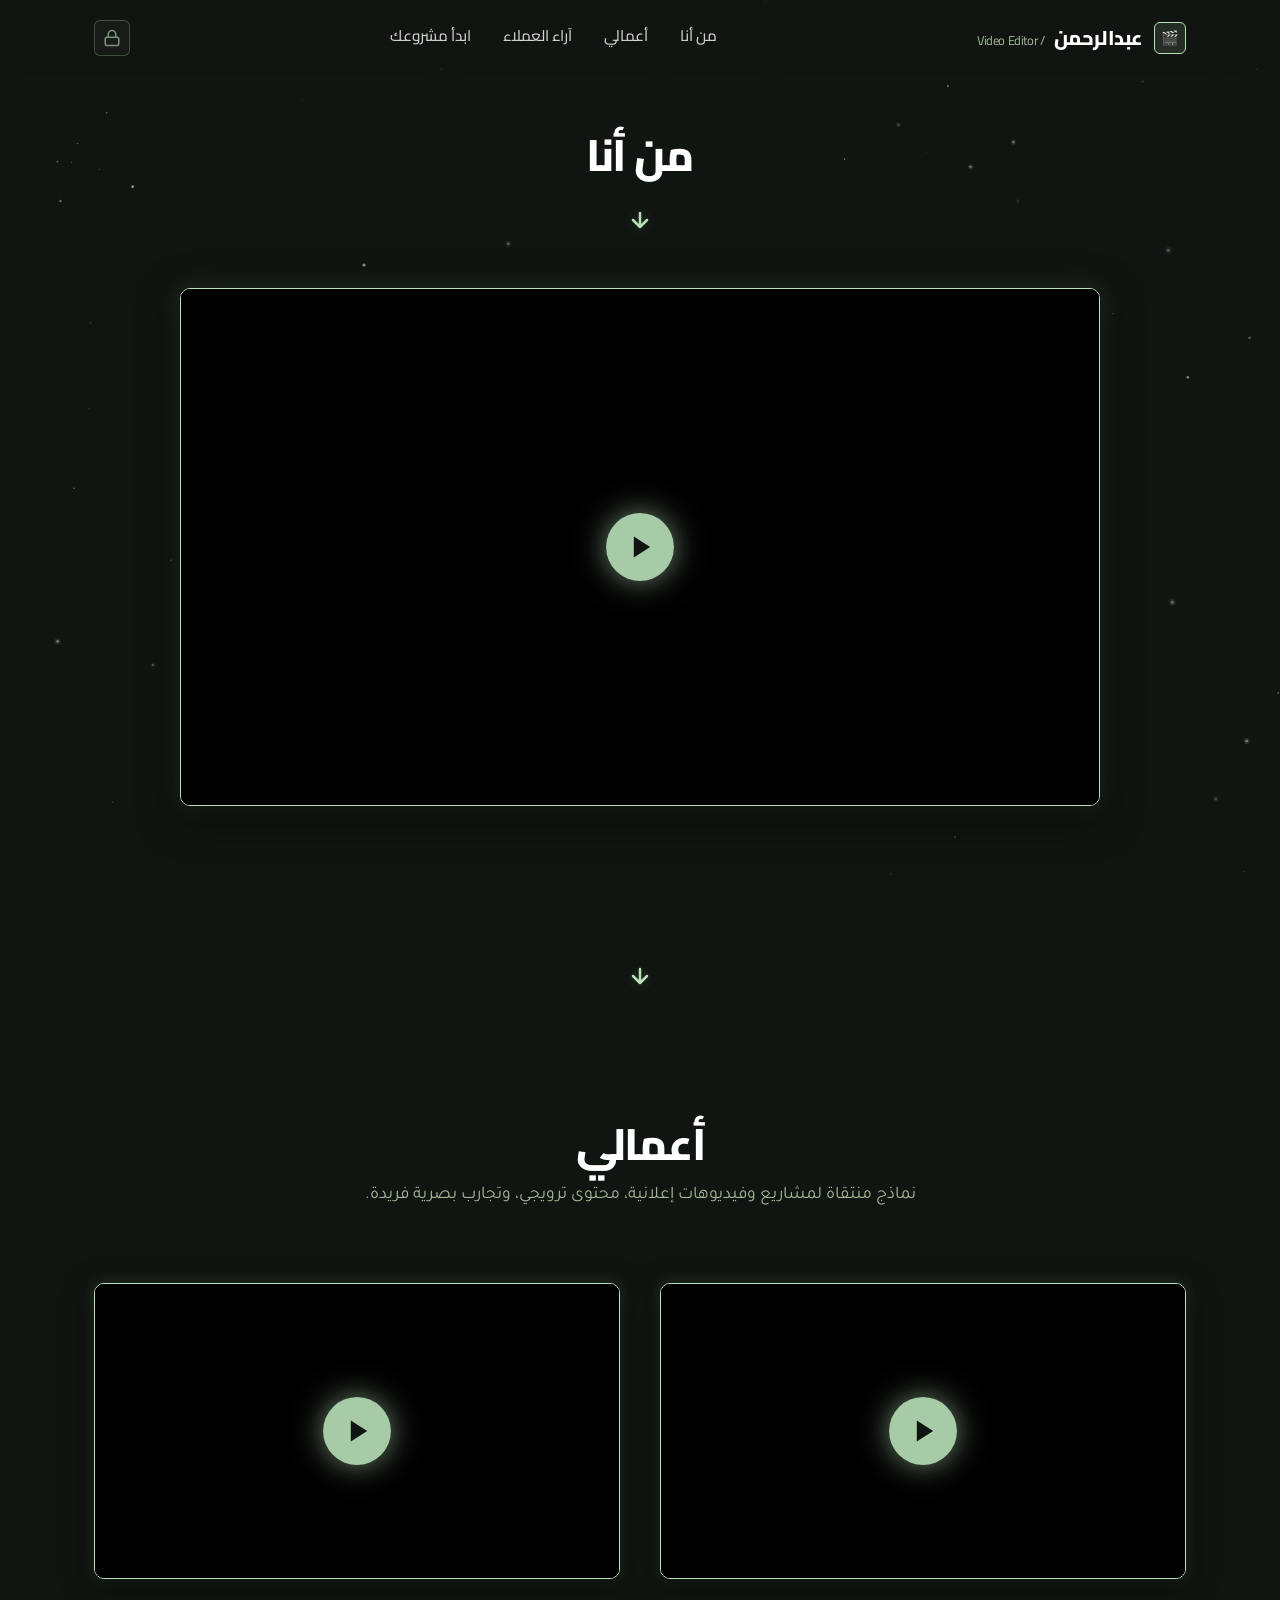
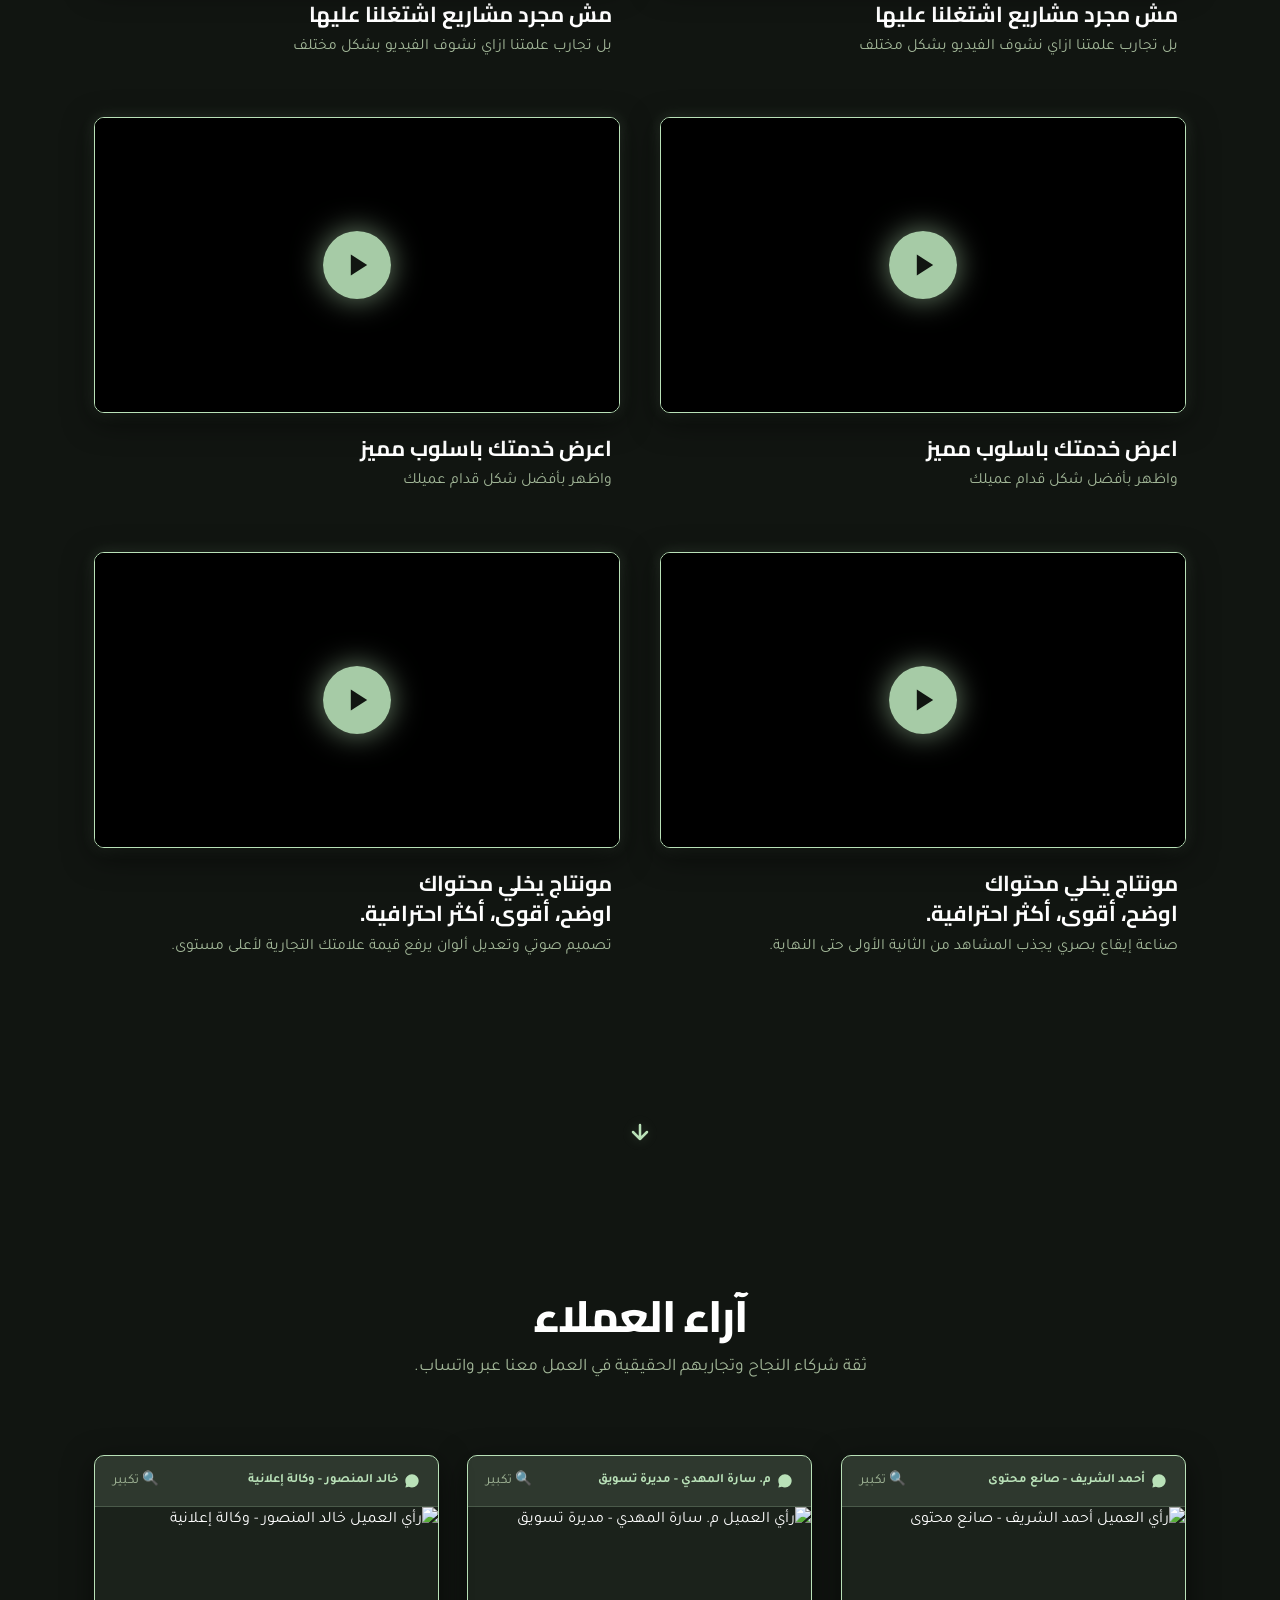
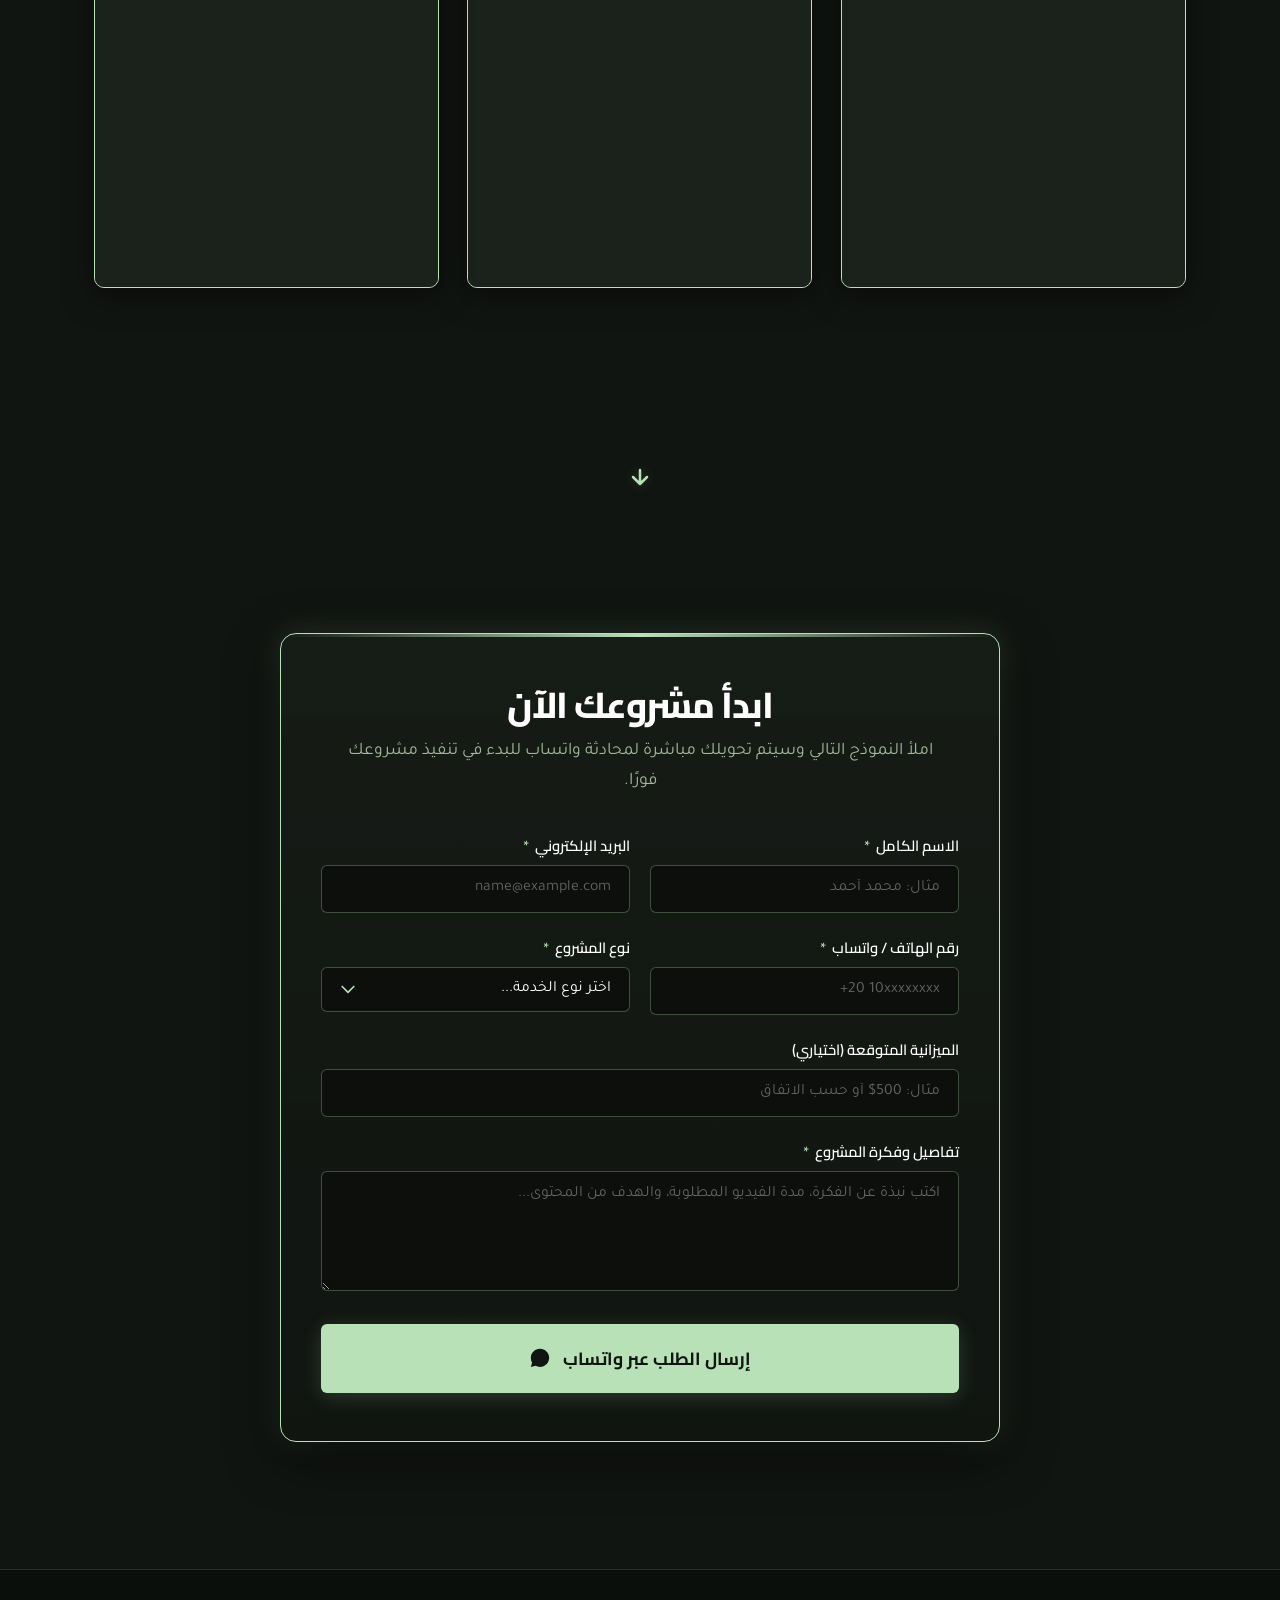
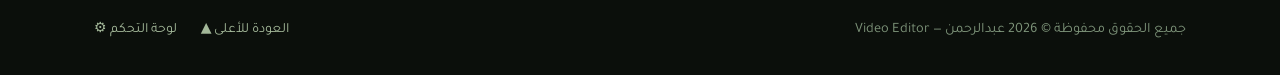
==== index.html @ 8d637818 "Add files via upload" ====
<!DOCTYPE html>
<html lang="ar" dir="rtl">
<head>
    <meta charset="UTF-8">
    <meta name="viewport" content="width=device-width, initial-scale=1.0">
    <title>عبدالرحمن | Video Editor &amp; Content Creator</title>
    
    <!-- Meta tags -->
    <meta name="description" content="بورتفوليو احترافي لمونتير الفيديو عبدالرحمن - صناعة فيديوهات إعلانية، ريلز، ومحتوى يوتيوب عالي الجودة بأحدث التقنيات.">
    <meta name="theme-color" content="#111511">
    <meta property="og:title" content="عبدالرحمن | مونتير فيديو ومخرج محتوى بصري">
    <meta property="og:description" content="مونتاج يخلي محتواك أوضح، أقوى، وأكثر احترافية. شاهد أعمالي وابدأ مشروعك الآن.">
    <meta property="og:type" content="website">

    <!-- Stylesheets -->
    <link rel="stylesheet" href="css/style.css">
    <link rel="stylesheet" href="css/responsive.css">

    <!-- Supabase JS Client (Loaded asynchronously) -->
    <script src="https://cdn.jsdelivr.net/npm/@supabase/supabase-js@2"></script>
</head>
<body>

    <!-- Ambient Moving Particles Background -->
    <canvas id="particles-canvas" aria-hidden="true"></canvas>

    <!-- Minimal Header Navigation -->
    <header class="site-header">
        <div class="container nav-wrapper">
            <a href="#hero" class="brand-logo" aria-label="الرئيسية">
                <span class="brand-badge">🎬</span>
                <span>عبدالرحمن <span class="brand-subtitle">/ Video Editor</span></span>
            </a>

            <nav class="nav-menu" aria-label="روابط التنقل">
                <ul class="nav-links">
                    <li><a href="#hero" class="nav-link">من أنا</a></li>
                    <li><a href="#portfolio" class="nav-link">أعمالي</a></li>
                    <li><a href="#reviews" class="nav-link">آراء العملاء</a></li>
                    <li><a href="#contact" class="nav-link">ابدأ مشروعك</a></li>
                </ul>
            </nav>

            <div class="nav-actions">
                <a href="admin.html" class="btn-admin-icon" title="لوحة التحكم" aria-label="لوحة التحكم">
                    <svg width="18" height="18" viewBox="0 0 24 24" fill="none" stroke="currentColor" stroke-width="2" stroke-linecap="round" stroke-linejoin="round">
                        <rect x="3" y="11" width="18" height="11" rx="2" ry="2"></rect>
                        <path d="M7 11V7a5 5 0 0 1 10 0v4"></path>
                    </svg>
                </a>
            </div>
        </div>
    </header>

    <main id="main-content">

        <!-- ==========================================================================
             1. HERO / INTRO SECTION ("من أنا")
             ========================================================================== -->
        <section id="hero" class="hero-section">
            <div class="container">
                <div class="section-title-wrap reveal-on-scroll">
                    <h1 class="section-title">من أنا</h1>
                    <div class="arrow-down-indicator" aria-hidden="true">
                        <svg viewBox="0 0 24 24" fill="none" stroke="currentColor">
                            <path d="M12 5v14M19 12l-7 7-7-7" stroke-linecap="round" stroke-linejoin="round"/>
                        </svg>
                    </div>
                </div>

                <!-- Intro Video Container (Dynamic from Admin / Supabase) -->
                <div class="intro-video-container reveal-on-scroll delay-1">
                    <div class="video-frame-wrapper" id="intro-video-frame">
                        <div class="skeleton" style="width:100%;height:100%;position:absolute;top:0;left:0;"></div>
                    </div>
                </div>
            </div>
        </section>

        <!-- Smooth Transition Arrow to Portfolio -->
        <div class="section-transition" aria-hidden="true">
            <a href="#portfolio" class="arrow-down-indicator" aria-label="الانتقال إلى معرض الأعمال">
                <svg viewBox="0 0 24 24" fill="none" stroke="currentColor">
                    <path d="M12 5v14M19 12l-7 7-7-7" stroke-linecap="round" stroke-linejoin="round"/>
                </svg>
            </a>
        </div>

        <!-- ==========================================================================
             2. PORTFOLIO SECTION ("أعمالي")
             ========================================================================== -->
        <section id="portfolio" class="portfolio-section">
            <div class="container">
                <div class="section-title-wrap reveal-on-scroll" style="text-align:center;width:100%;">
                    <h2 class="section-title">أعمالي</h2>
                    <p class="section-subtitle">نماذج منتقاة لمشاريع وفيديوهات إعلانية، محتوى ترويجي، وتجارب بصرية فريدة.</p>
                </div>

                <!-- Dynamic Portfolio Grid (2 Columns on Desktop) -->
                <div class="portfolio-grid" id="portfolio-grid">
                    <!-- Dynamic projects injected by JS -->
                    <div class="skeleton" style="height:350px;"></div>
                    <div class="skeleton" style="height:350px;"></div>
                </div>
            </div>
        </section>

        <!-- Smooth Transition Arrow to Reviews -->
        <div class="section-transition" aria-hidden="true">
            <a href="#reviews" class="arrow-down-indicator" aria-label="الانتقال إلى آراء العملاء">
                <svg viewBox="0 0 24 24" fill="none" stroke="currentColor">
                    <path d="M12 5v14M19 12l-7 7-7-7" stroke-linecap="round" stroke-linejoin="round"/>
                </svg>
            </a>
        </div>

        <!-- ==========================================================================
             3. CUSTOMER REVIEWS SECTION ("آراء العملاء")
             ========================================================================== -->
        <section id="reviews" class="reviews-section">
            <div class="container">
                <div class="section-title-wrap reveal-on-scroll" style="text-align:center;width:100%;">
                    <h2 class="section-title">آراء العملاء</h2>
                    <p class="section-subtitle">ثقة شركاء النجاح وتجاربهم الحقيقية في العمل معنا عبر واتساب.</p>
                </div>

                <!-- Reviews Grid (Uniform aspect ratio boxes #364236 with #B9E1B8 border) -->
                <div class="reviews-grid" id="reviews-grid">
                    <!-- Dynamic reviews injected by JS -->
                    <div class="skeleton" style="height:380px;"></div>
                    <div class="skeleton" style="height:380px;"></div>
                    <div class="skeleton" style="height:380px;"></div>
                </div>
            </div>
        </section>

        <!-- Smooth Transition Arrow to CTA -->
        <div class="section-transition" aria-hidden="true">
            <a href="#contact" class="arrow-down-indicator" aria-label="الانتقال إلى نموذج ابدأ مشروعك">
                <svg viewBox="0 0 24 24" fill="none" stroke="currentColor">
                    <path d="M12 5v14M19 12l-7 7-7-7" stroke-linecap="round" stroke-linejoin="round"/>
                </svg>
            </a>
        </div>

        <!-- ==========================================================================
             4. CTA & CONTACT FORM ("ابدأ مشروعك الآن")
             ========================================================================== -->
        <section id="contact" class="cta-section">
            <div class="container">
                <div class="cta-box reveal-on-scroll">
                    <div class="cta-header">
                        <h2 class="section-title">ابدأ مشروعك الآن</h2>
                        <p class="section-subtitle">املأ النموذج التالي وسيتم تحويلك مباشرة لمحادثة واتساب للبدء في تنفيذ مشروعك فورًا.</p>
                    </div>

                    <form id="cta-contact-form" class="contact-form" novalidate>
                        <div class="form-row">
                            <div class="form-group">
                                <label for="client-name" class="form-label">الاسم الكامل <span class="required">*</span></label>
                                <input type="text" id="client-name" class="form-input" placeholder="مثال: محمد أحمد" required>
                                <span class="form-error-msg">يرجى إدخال اسمك الكريم</span>
                            </div>

                            <div class="form-group">
                                <label for="client-email" class="form-label">البريد الإلكتروني <span class="required">*</span></label>
                                <input type="email" id="client-email" class="form-input" placeholder="name@example.com" required>
                                <span class="form-error-msg">يرجى إدخال بريد إلكتروني صحيح</span>
                            </div>
                        </div>

                        <div class="form-row">
                            <div class="form-group">
                                <label for="client-phone" class="form-label">رقم الهاتف / واتساب <span class="required">*</span></label>
                                <input type="tel" id="client-phone" class="form-input" placeholder="+20 10xxxxxxxx" required>
                                <span class="form-error-msg">يرجى إدخال رقم هاتف للتواصل</span>
                            </div>

                            <div class="form-group">
                                <label for="project-service" class="form-label">نوع المشروع <span class="required">*</span></label>
                                <select id="project-service" class="form-select" required>
                                    <option value="" disabled selected>اختر نوع الخدمة...</option>
                                    <option value="إعلانات تجارية وترويجية">إعلانات تجارية وترويجية</option>
                                    <option value="ريلز وتيك توك وشورتس (Reels / TikTok)">ريلز وتيك توك وشورتس (Reels / TikTok)</option>
                                    <option value="يوتيوب وفيديوهات طويلة">يوتيوب وفيديوهات طويلة</option>
                                    <option value="بودكاست ومقابلات">بودكاست ومقابلات</option>
                                    <option value="تعديل ألوان وتصميم صوتي (Color / Sound)">تعديل ألوان وتصميم صوتي</option>
                                    <option value="مشروع مخصص آخر">مشروع مخصص آخر</option>
                                </select>
                                <span class="form-error-msg">يرجى اختيار نوع الخدمة</span>
                            </div>
                        </div>

                        <div class="form-group">
                            <label for="project-budget" class="form-label">الميزانية المتوقعة (اختياري)</label>
                            <input type="text" id="project-budget" class="form-input" placeholder="مثال: 500$ أو حسب الاتفاق">
                        </div>

                        <div class="form-group">
                            <label for="project-details" class="form-label">تفاصيل وفكرة المشروع <span class="required">*</span></label>
                            <textarea id="project-details" class="form-textarea" placeholder="اكتب نبذة عن الفكرة، مدة الفيديو المطلوبة، والهدف من المحتوى..." required></textarea>
                            <span class="form-error-msg">يرجى كتابة تفاصيل المشروع</span>
                        </div>

                        <button type="submit" class="btn-primary" id="btn-submit-whatsapp">
                            <span>إرسال الطلب عبر واتساب</span>
                            <svg viewBox="0 0 24 24">
                                <path d="M12.001 2.002c-5.522 0-9.999 4.477-9.999 9.999 0 1.8.48 3.49 1.32 4.96L2.09 21.91l5.12-1.34c1.41.77 3.03 1.22 4.79 1.22 5.522 0 10-4.477 10-10s-4.478-9.988-10-9.988z"></path>
                            </svg>
                        </button>
                    </form>
                </div>
            </div>
        </section>

    </main>

    <!-- Footer -->
    <footer class="site-footer">
        <div class="container footer-inner">
            <p class="footer-copy">جميع الحقوق محفوظة &copy; <span id="current-year">2025</span> عبدالرحمن — Video Editor</p>
            <div class="footer-links">
                <a href="#hero" class="footer-link">العودة للأعلى ▲</a>
                <a href="admin.html" class="footer-link">لوحة التحكم ⚙️</a>
            </div>
        </div>
    </footer>

    <!-- Toast Notifications Container -->
    <div class="toast-container" aria-live="polite"></div>

    <!-- Core Scripts (toast.js قبل بقية الملفات لإتاحة التنبيهات لكل الأجزاء) -->
    <script src="js/config.js"></script>
    <script src="js/toast.js"></script>
    <script src="js/youtube.js"></script>
    <script src="js/supabase.js"></script>
    <script src="js/dataService.js"></script>
    <script src="js/particles.js"></script>
    <script src="js/animations.js"></script>
    <script src="js/whatsapp.js"></script>
    <script src="js/main.js"></script>

    <script>
        document.getElementById('current-year').textContent = new Date().getFullYear();
    </script>
</body>
</html>
---- css/style.css ----
/* ==========================================================================
   PORTFOLIO STYLING - ABDULRAHMAN VIDEO EDITOR
   Visual Identity: Dark Charcoal, Clean Green Accents (#B9E1B8), #364236 Reviews
   Typography: Cairo & Tajawal (Arabic RTL)
   ========================================================================== */

@import url('https://fonts.googleapis.com/css2?family=Cairo:wght@300;400;500;600;700;800;900&family=Tajawal:wght@300;400;500;700;900&display=swap');

:root {
    --color-text: #FFFFFF;
    --color-text-muted: #A3B899;
    --color-text-dim: #7E947A;
    --color-accent: #B9E1B8;
    --color-accent-hover: #D4F2D3;
    --color-accent-glow: rgba(185, 225, 184, 0.18);
    --color-accent-glow-strong: rgba(185, 225, 184, 0.35);
    --color-review-bg: #364236;
    --color-review-bg-hover: #3E4D3E;
    --color-background: #111511;
    --color-background-elevated: #171D17;
    --color-background-card: #141A14;
    --color-border: #B9E1B8;
    --color-border-subtle: rgba(185, 225, 184, 0.25);
    --color-border-glass: rgba(185, 225, 184, 0.15);
    --color-danger: #EF4444;
    --color-danger-bg: rgba(239, 68, 68, 0.12);
    
    --font-heading: 'Cairo', system-ui, -apple-system, sans-serif;
    --font-body: 'Tajawal', system-ui, -apple-system, sans-serif;
    
    --transition-smooth: all 0.35s cubic-bezier(0.16, 1, 0.3, 1);
    --transition-fast: all 0.2s ease;
    
    --radius-sm: 6px;
    --radius-md: 10px;
    --radius-lg: 16px;
    --radius-full: 9999px;
    
    --container-width: 1140px;
}

/* Base & Reset */
*, *::before, *::after {
    box-sizing: border-box;
    margin: 0;
    padding: 0;
}

html {
    scroll-behavior: smooth;
    font-size: 16px;
    background-color: var(--color-background);
    color: var(--color-text);
    direction: rtl;
    text-align: right;
    -webkit-font-smoothing: antialiased;
    -moz-osx-font-smoothing: grayscale;
}

body {
    font-family: var(--font-body);
    background-color: var(--color-background);
    color: var(--color-text);
    line-height: 1.7;
    overflow-x: hidden;
    position: relative;
    min-height: 100vh;
}

/* Background Canvas */
#particles-canvas {
    position: fixed;
    top: 0;
    left: 0;
    width: 100vw;
    height: 100vh;
    z-index: 0;
    pointer-events: none;
    opacity: 0.85;
}

/* Selection */
::selection {
    background-color: var(--color-accent);
    color: #0A0D0A;
}

/* Typography */
h1, h2, h3, h4, h5, h6 {
    font-family: var(--font-heading);
    font-weight: 700;
    color: var(--color-text);
    line-height: 1.3;
}

a {
    color: var(--color-accent);
    text-decoration: none;
    transition: var(--transition-fast);
}

a:hover {
    color: var(--color-accent-hover);
}

p {
    color: var(--color-text);
}

/* Container */
.container {
    width: 100%;
    max-width: var(--container-width);
    margin-inline: auto;
    padding-inline: 1.5rem;
    position: relative;
    z-index: 1;
}

/* Header & Minimal Navigation */
.site-header {
    position: fixed;
    top: 0;
    left: 0;
    right: 0;
    z-index: 50;
    padding: 1.25rem 0;
    background: linear-gradient(180deg, rgba(17, 21, 17, 0.92) 0%, rgba(17, 21, 17, 0.4) 80%, transparent 100%);
    backdrop-filter: blur(10px);
    -webkit-backdrop-filter: blur(10px);
    transition: var(--transition-smooth);
    border-bottom: 1px solid transparent;
}

.site-header.scrolled {
    padding: 0.85rem 0;
    background: rgba(17, 21, 17, 0.95);
    border-bottom: 1px solid var(--color-border-glass);
}

.nav-wrapper {
    display: flex;
    align-items: center;
    justify-content: space-between;
}

.brand-logo {
    display: flex;
    align-items: center;
    gap: 0.75rem;
    font-family: var(--font-heading);
    font-weight: 800;
    font-size: 1.25rem;
    color: var(--color-text);
    letter-spacing: -0.02em;
}

.brand-badge {
    display: inline-flex;
    align-items: center;
    justify-content: center;
    width: 32px;
    height: 32px;
    border-radius: var(--radius-sm);
    background: rgba(185, 225, 184, 0.12);
    border: 1px solid var(--color-accent);
    color: var(--color-accent);
    font-size: 0.9rem;
}

.brand-subtitle {
    font-size: 0.8rem;
    font-weight: 400;
    color: var(--color-text-muted);
    margin-right: 0.35rem;
}

.nav-links {
    display: flex;
    align-items: center;
    gap: 2rem;
    list-style: none;
}

.nav-link {
    font-family: var(--font-heading);
    font-size: 0.95rem;
    font-weight: 500;
    color: rgba(255, 255, 255, 0.8);
    position: relative;
    padding: 0.35rem 0;
    transition: var(--transition-fast);
}

.nav-link:hover,
.nav-link.active {
    color: var(--color-accent);
}

.nav-link::after {
    content: '';
    position: absolute;
    bottom: 0;
    right: 0;
    width: 0;
    height: 2px;
    background-color: var(--color-accent);
    transition: var(--transition-smooth);
    border-radius: 2px;
}

.nav-link:hover::after,
.nav-link.active::after {
    width: 100%;
}

.nav-actions {
    display: flex;
    align-items: center;
    gap: 1rem;
}

.btn-admin-icon {
    display: inline-flex;
    align-items: center;
    justify-content: center;
    width: 36px;
    height: 36px;
    border-radius: var(--radius-sm);
    border: 1px solid var(--color-border-subtle);
    color: var(--color-text-dim);
    background: rgba(255, 255, 255, 0.03);
    transition: var(--transition-fast);
}

.btn-admin-icon:hover {
    color: var(--color-accent);
    border-color: var(--color-accent);
    background: rgba(185, 225, 184, 0.08);
}

/* Mobile Menu Toggle */
.mobile-toggle {
    display: none;
    background: transparent;
    border: none;
    color: var(--color-accent);
    font-size: 1.5rem;
    cursor: pointer;
    padding: 0.25rem;
}

/* ==========================================================================
   HERO / INTRO SECTION ("من أنا")
   ========================================================================== */
.hero-section {
    min-height: 100vh;
    padding-top: 7rem;
    padding-bottom: 5rem;
    display: flex;
    flex-direction: column;
    align-items: center;
    justify-content: center;
    text-align: center;
    position: relative;
}

.section-title-wrap {
    display: inline-flex;
    flex-direction: column;
    align-items: center;
    margin-bottom: 1.5rem;
}

.section-title {
    font-size: 2.75rem;
    font-weight: 800;
    letter-spacing: -0.03em;
    color: var(--color-text);
    margin-bottom: 0.5rem;
    position: relative;
}

.section-subtitle {
    font-size: 1.1rem;
    color: var(--color-text-muted);
    max-width: 600px;
    margin-inline: auto;
    font-weight: 400;
}

/* Green Indicator Arrow */
.arrow-down-indicator {
    display: inline-flex;
    align-items: center;
    justify-content: center;
    color: var(--color-accent);
    margin: 1rem 0;
    animation: arrowBounce 2.2s infinite ease-in-out;
}

.arrow-down-indicator svg {
    width: 24px;
    height: 24px;
    stroke-width: 2.5;
    filter: drop-shadow(0 0 6px var(--color-accent-glow));
}

@keyframes arrowBounce {
    0%, 20%, 50%, 80%, 100% {
        transform: translateY(0);
    }
    40% {
        transform: translateY(8px);
    }
    60% {
        transform: translateY(4px);
    }
}

/* Video Containers */
.intro-video-container {
    width: 100%;
    max-width: 920px;
    margin-inline: auto;
    margin-top: 1rem;
    position: relative;
}

.intro-video-container.is-portrait {
    max-width: 420px;
}

.video-frame-wrapper {
    position: relative;
    width: 100%;
    aspect-ratio: 16 / 9;
    height: auto;
    background: #000;
    border: 1px solid var(--color-border);
    border-radius: var(--radius-md);
    overflow: hidden;
    box-shadow: 0 10px 40px rgba(0, 0, 0, 0.7), 0 0 25px var(--color-accent-glow);
    transition: var(--transition-smooth);
}

.video-frame-wrapper.is-portrait {
    aspect-ratio: 9 / 16;
    width: min(100%, 420px);
    max-height: min(78vh, 720px);
    margin-inline: auto;
}

.video-frame-wrapper:hover {
    box-shadow: 0 15px 50px rgba(0, 0, 0, 0.8), 0 0 35px var(--color-accent-glow-strong);
}

.video-frame-wrapper iframe,
.video-frame-wrapper video,
.video-frame-wrapper .video-facade {
    position: absolute;
    top: 0;
    left: 0;
    width: 100%;
    height: 100%;
    border: 0;
}

/* Video Facade / Lazy Player */
.video-facade {
    display: flex;
    align-items: center;
    justify-content: center;
    background-size: cover;
    background-position: center;
    background-color: #000;
    cursor: pointer;
    position: relative;
}

.video-facade::before {
    content: '';
    position: absolute;
    inset: 0;
    background: radial-gradient(circle at center, rgba(0, 0, 0, 0.3) 0%, rgba(0, 0, 0, 0.7) 100%);
    transition: var(--transition-fast);
}

.video-facade:hover::before {
    background: radial-gradient(circle at center, rgba(0, 0, 0, 0.1) 0%, rgba(0, 0, 0, 0.55) 100%);
}

.play-button {
    position: relative;
    z-index: 2;
    width: 68px;
    height: 68px;
    border-radius: 50%;
    background: rgba(185, 225, 184, 0.9);
    color: #111511;
    display: flex;
    align-items: center;
    justify-content: center;
    transition: var(--transition-smooth);
    box-shadow: 0 0 30px rgba(185, 225, 184, 0.6);
}

.play-button svg {
    width: 28px;
    height: 28px;
    margin-right: -3px; /* visual center for play icon */
    fill: #111511;
}

.video-facade:hover .play-button {
    transform: scale(1.12);
    background: #FFFFFF;
    box-shadow: 0 0 40px rgba(185, 225, 184, 0.9);
}

/* Section Transition Arrow Divider */
.section-transition {
    display: flex;
    flex-direction: column;
    align-items: center;
    justify-content: center;
    padding: 3rem 0;
}

/* ==========================================================================
   PORTFOLIO SECTION ("أعمالي")
   ========================================================================== */
.portfolio-section {
    padding: 4rem 0 6rem;
    position: relative;
}

.portfolio-grid {
    display: grid;
    grid-template-columns: repeat(2, 1fr);
    gap: 3.5rem 2.5rem;
    margin-top: 3rem;
    align-items: start;
}

.project-card {
    display: flex;
    flex-direction: column;
    position: relative;
}

.project-card.is-portrait {
    align-items: center;
}

.project-card.is-portrait .project-meta {
    width: 100%;
    max-width: 380px;
}

.project-video-box {
    position: relative;
    width: 100%;
    aspect-ratio: 16 / 9;
    height: auto;
    background: #000;
    border: 1px solid var(--color-border);
    border-radius: var(--radius-md);
    overflow: hidden;
    box-shadow: 0 8px 30px rgba(0, 0, 0, 0.6), 0 0 15px var(--color-accent-glow);
    transition: var(--transition-smooth);
}

.project-video-box.is-portrait {
    aspect-ratio: 9 / 16;
    width: min(100%, 380px);
    max-height: min(78vh, 680px);
    margin-inline: auto;
}

.project-card:hover .project-video-box {
    border-color: var(--color-accent-hover);
    box-shadow: 0 12px 40px rgba(0, 0, 0, 0.8), 0 0 25px var(--color-accent-glow-strong);
    transform: translateY(-4px);
}

.project-video-box iframe,
.project-video-box .video-facade {
    position: absolute;
    top: 0;
    left: 0;
    width: 100%;
    height: 100%;
    border: 0;
}

.project-meta {
    margin-top: 1.25rem;
    padding-inline: 0.5rem;
    text-align: right;
}

.project-title {
    font-family: var(--font-heading);
    font-size: 1.35rem;
    font-weight: 700;
    color: var(--color-text);
    margin-bottom: 0.4rem;
    line-height: 1.4;
    white-space: pre-line;
}

.project-description {
    font-size: 0.98rem;
    color: var(--color-text-muted);
    line-height: 1.65;
    white-space: pre-line;
}

.project-indicator {
    display: inline-flex;
    align-items: center;
    gap: 0.4rem;
    color: var(--color-accent);
    font-size: 0.85rem;
    margin-top: 0.65rem;
    font-weight: 500;
    opacity: 0.85;
}

/* ==========================================================================
   CUSTOMER REVIEWS SECTION ("آراء العملاء")
   ========================================================================== */
.reviews-section {
    padding: 5rem 0 7rem;
    position: relative;
}

.reviews-grid {
    display: grid;
    grid-template-columns: repeat(3, 1fr);
    gap: 1.75rem;
    margin-top: 3rem;
}

.review-card {
    background-color: var(--color-review-bg);
    border: 1px solid var(--color-border);
    border-radius: var(--radius-md);
    overflow: hidden;
    display: flex;
    flex-direction: column;
    box-shadow: 0 8px 30px rgba(0, 0, 0, 0.5);
    transition: var(--transition-smooth);
    position: relative;
    cursor: pointer;
}

.review-card:hover {
    background-color: var(--color-review-bg-hover);
    transform: translateY(-5px);
    box-shadow: 0 14px 40px rgba(0, 0, 0, 0.7), 0 0 20px var(--color-accent-glow);
}

.review-card-header {
    display: flex;
    align-items: center;
    justify-content: space-between;
    padding: 0.85rem 1.15rem;
    border-bottom: 1px solid rgba(185, 225, 184, 0.2);
    background: rgba(0, 0, 0, 0.15);
}

.review-badge {
    display: inline-flex;
    align-items: center;
    gap: 0.4rem;
    font-size: 0.8rem;
    color: var(--color-accent);
    font-weight: 600;
}

.review-badge svg {
    width: 16px;
    height: 16px;
    fill: currentColor;
}

.review-zoom-icon {
    color: var(--color-text-muted);
    display: inline-flex;
    align-items: center;
    font-size: 0.85rem;
    transition: var(--transition-fast);
}

.review-card:hover .review-zoom-icon {
    color: var(--color-accent);
}

.review-image-wrap {
    width: 100%;
    height: 380px;
    position: relative;
    background: #1B221B;
    overflow: hidden;
    display: flex;
    align-items: center;
    justify-content: center;
}

.review-image {
    width: 100%;
    height: 100%;
    object-fit: cover;
    object-position: top center;
    transition: transform 0.4s ease;
}

.review-card:hover .review-image {
    transform: scale(1.03);
}

/* Lightbox Modal for Reviews */
.lightbox-modal {
    position: fixed;
    inset: 0;
    z-index: 100;
    background: rgba(10, 14, 10, 0.92);
    backdrop-filter: blur(12px);
    -webkit-backdrop-filter: blur(12px);
    display: flex;
    align-items: center;
    justify-content: center;
    padding: 2rem;
    opacity: 0;
    pointer-events: none;
    transition: var(--transition-smooth);
}

.lightbox-modal.active {
    opacity: 1;
    pointer-events: auto;
}

.lightbox-content {
    max-width: 90vw;
    max-height: 90vh;
    position: relative;
    display: flex;
    flex-direction: column;
    align-items: center;
    border: 1px solid var(--color-border);
    border-radius: var(--radius-md);
    background: var(--color-review-bg);
    overflow: hidden;
    box-shadow: 0 20px 60px rgba(0, 0, 0, 0.9), 0 0 30px var(--color-accent-glow);
}

.lightbox-image {
    max-width: 100%;
    max-height: 80vh;
    object-fit: contain;
    display: block;
}

.lightbox-close {
    position: absolute;
    top: 1rem;
    left: 1rem;
    z-index: 10;
    width: 40px;
    height: 40px;
    border-radius: 50%;
    background: rgba(0, 0, 0, 0.6);
    border: 1px solid var(--color-accent);
    color: var(--color-accent);
    display: flex;
    align-items: center;
    justify-content: center;
    cursor: pointer;
    transition: var(--transition-fast);
}

.lightbox-close:hover {
    background: var(--color-accent);
    color: #111511;
    transform: rotate(90deg);
}

/* ==========================================================================
   CTA / CONTACT SECTION ("ابدأ مشروعك الآن")
   ========================================================================== */
.cta-section {
    padding: 5rem 0 8rem;
    position: relative;
}

.cta-box {
    max-width: 720px;
    margin-inline: auto;
    background: linear-gradient(180deg, rgba(23, 29, 23, 0.85) 0%, rgba(17, 21, 17, 0.95) 100%);
    border: 1px solid var(--color-border);
    border-radius: var(--radius-lg);
    padding: 3rem 2.5rem;
    box-shadow: 0 15px 50px rgba(0, 0, 0, 0.7), 0 0 30px var(--color-accent-glow);
    position: relative;
    overflow: hidden;
}

.cta-box::before {
    content: '';
    position: absolute;
    top: 0;
    left: 0;
    right: 0;
    height: 3px;
    background: linear-gradient(90deg, transparent, var(--color-accent), transparent);
}

.cta-header {
    text-align: center;
    margin-bottom: 2.25rem;
}

.cta-header .section-title {
    font-size: 2.25rem;
}

.contact-form {
    display: flex;
    flex-direction: column;
    gap: 1.35rem;
}

.form-row {
    display: grid;
    grid-template-columns: repeat(2, 1fr);
    gap: 1.25rem;
}

.form-group {
    display: flex;
    flex-direction: column;
    gap: 0.45rem;
}

.form-label {
    font-family: var(--font-heading);
    font-size: 0.92rem;
    font-weight: 600;
    color: var(--color-text);
    display: flex;
    align-items: center;
    gap: 0.35rem;
}

.form-label .required {
    color: var(--color-accent);
}

.form-input,
.form-select,
.form-textarea {
    width: 100%;
    padding: 0.85rem 1.15rem;
    background: rgba(10, 14, 10, 0.7);
    border: 1px solid rgba(185, 225, 184, 0.3);
    border-radius: var(--radius-sm);
    color: #FFFFFF;
    font-family: var(--font-body);
    font-size: 0.98rem;
    transition: var(--transition-fast);
    outline: none;
    direction: rtl;
}

.form-input[type="email"],
.form-input[type="tel"],
.form-input[type="url"] {
    direction: ltr;
    text-align: right;
}

.form-input:focus,
.form-select:focus,
.form-textarea:focus {
    border-color: var(--color-accent);
    box-shadow: 0 0 0 3px var(--color-accent-glow);
    background: rgba(17, 21, 17, 0.95);
}

.form-input::placeholder,
.form-textarea::placeholder {
    color: rgba(255, 255, 255, 0.35);
}

.form-select {
    cursor: pointer;
    appearance: none;
    -webkit-appearance: none;
    background-image: url("data:image/svg+xml,%3Csvg xmlns='http://www.w3.org/2000/svg' fill='none' viewBox='0 0 24 24' stroke='%23B9E1B8'%3E%3Cpath stroke-linecap='round' stroke-linejoin='round' stroke-width='2' d='M19 9l-7 7-7-7'%3E%3C/path%3E%3C/svg%3E");
    background-repeat: no-repeat;
    background-position: left 1rem center;
    background-size: 1.25rem;
    padding-left: 2.5rem;
}

.form-select option {
    background-color: #171D17;
    color: #FFFFFF;
    padding: 0.5rem;
}

.form-textarea {
    min-height: 120px;
    resize: vertical;
}

.form-error-msg {
    font-size: 0.8rem;
    color: #FF7B7B;
    display: none;
    margin-top: 0.2rem;
}

.form-group.has-error .form-input,
.form-group.has-error .form-select,
.form-group.has-error .form-textarea {
    border-color: #FF7B7B;
}

.form-group.has-error .form-error-msg {
    display: block;
}

/* Primary Button */
.btn-primary {
    display: inline-flex;
    align-items: center;
    justify-content: center;
    gap: 0.75rem;
    width: 100%;
    padding: 1.1rem 2rem;
    background-color: var(--color-accent);
    color: #111511;
    font-family: var(--font-heading);
    font-size: 1.1rem;
    font-weight: 700;
    border: none;
    border-radius: var(--radius-sm);
    cursor: pointer;
    transition: var(--transition-smooth);
    box-shadow: 0 4px 20px var(--color-accent-glow);
    margin-top: 0.75rem;
}

.btn-primary svg {
    width: 22px;
    height: 22px;
    fill: currentColor;
    transition: transform 0.3s ease;
}

.btn-primary:hover {
    background-color: var(--color-accent-hover);
    box-shadow: 0 6px 30px var(--color-accent-glow-strong);
    transform: translateY(-2px);
}

.btn-primary:hover svg {
    transform: scale(1.15) rotate(5deg);
}

.btn-primary:active {
    transform: translateY(0);
}

/* ==========================================================================
   FOOTER
   ========================================================================== */
.site-footer {
    padding: 3rem 0 2rem;
    border-top: 1px solid var(--color-border-glass);
    background: rgba(10, 14, 10, 0.8);
    position: relative;
    z-index: 1;
}

.footer-inner {
    display: flex;
    align-items: center;
    justify-content: space-between;
    flex-wrap: wrap;
    gap: 1.5rem;
}

.footer-copy {
    font-size: 0.9rem;
    color: var(--color-text-dim);
}

.footer-links {
    display: flex;
    align-items: center;
    gap: 1.5rem;
}

.footer-link {
    font-size: 0.88rem;
    color: var(--color-text-muted);
    display: inline-flex;
    align-items: center;
    gap: 0.4rem;
}

.footer-link:hover {
    color: var(--color-accent);
}

/* ==========================================================================
   TOAST NOTIFICATIONS
   ========================================================================== */
.toast-container {
    position: fixed;
    bottom: 2rem;
    left: 2rem;
    z-index: 999;
    display: flex;
    flex-direction: column;
    gap: 0.75rem;
    pointer-events: none;
}

.toast {
    display: flex;
    align-items: center;
    gap: 0.75rem;
    background: #171D17;
    border: 1px solid var(--color-accent);
    color: #FFFFFF;
    padding: 0.9rem 1.25rem;
    border-radius: var(--radius-sm);
    box-shadow: 0 10px 30px rgba(0, 0, 0, 0.8);
    pointer-events: auto;
    font-size: 0.92rem;
    font-family: var(--font-body);
    animation: toastIn 0.3s cubic-bezier(0.16, 1, 0.3, 1) forwards;
    transition: var(--transition-fast);
}

.toast.toast-error {
    border-color: var(--color-danger);
    background: #1D1414;
}

.toast.toast-success {
    border-color: var(--color-accent);
}

.toast.toast-hiding {
    opacity: 0;
    transform: translateY(15px);
}

@keyframes toastIn {
    from {
        opacity: 0;
        transform: translateY(20px);
    }
    to {
        opacity: 1;
        transform: translateY(0);
    }
}

/* ==========================================================================
   SCROLL REVEAL ANIMATION CLASSES
   ========================================================================== */
.reveal-on-scroll {
    opacity: 0;
    transform: translateY(35px);
    transition: opacity 0.8s cubic-bezier(0.16, 1, 0.3, 1), transform 0.8s cubic-bezier(0.16, 1, 0.3, 1);
    will-change: opacity, transform;
}

.reveal-on-scroll.is-revealed {
    opacity: 1;
    transform: translateY(0);
}

/* Staggered delay helpers */
.delay-1 { transition-delay: 0.1s; }
.delay-2 { transition-delay: 0.2s; }
.delay-3 { transition-delay: 0.3s; }
.delay-4 { transition-delay: 0.4s; }

/* Empty state */
.empty-state {
    grid-column: 1 / -1;
    text-align: center;
    padding: 4rem 2rem;
    background: rgba(23, 29, 23, 0.5);
    border: 1px dashed rgba(185, 225, 184, 0.3);
    border-radius: var(--radius-md);
    color: var(--color-text-muted);
}

.empty-state-icon {
    font-size: 2.5rem;
    color: var(--color-accent);
    margin-bottom: 0.75rem;
}

.empty-state-title {
    font-size: 1.2rem;
    font-weight: 700;
    color: var(--color-text);
    margin-bottom: 0.4rem;
}

/* Skeleton Loading */
.skeleton {
    background: linear-gradient(90deg, #171D17 25%, #222B22 50%, #171D17 75%);
    background-size: 200% 100%;
    animation: skeletonLoading 1.5s infinite;
    border-radius: var(--radius-sm);
}

@keyframes skeletonLoading {
    0% { background-position: 200% 0; }
    100% { background-position: -200% 0; }
}

/* Accessibility Reduced Motion */
@media (prefers-reduced-motion: reduce) {
    *, *::before, *::after {
        animation-duration: 0.01ms !important;
        animation-iteration-count: 1 !important;
        transition-duration: 0.01ms !important;
        scroll-behavior: auto !important;
    }
    
    .reveal-on-scroll {
        opacity: 1 !important;
        transform: none !important;
    }
    
    .arrow-down-indicator {
        animation: none !important;
    }
}
---- css/responsive.css ----
/* ==========================================================================
   RESPONSIVE STYLING
   Breakpoints: 1024px (Laptops/Tablets), 768px (Tablets), 480px (Mobiles)
   ========================================================================== */

/* Laptop / Small Desktop */
@media (max-width: 1024px) {
    :root {
        --container-width: 900px;
    }
    
    .section-title {
        font-size: 2.35rem;
    }
    
    .reviews-grid {
        grid-template-columns: repeat(2, 1fr);
        gap: 1.5rem;
    }
}

/* Tablet */
@media (max-width: 768px) {
    :root {
        --container-width: 100%;
    }
    
    .container {
        padding-inline: 1.25rem;
    }
    
    .site-header {
        padding: 0.85rem 0;
    }
    
    .nav-links {
        display: none;
    }
    
    .hero-section {
        padding-top: 6rem;
        padding-bottom: 3.5rem;
        min-height: auto;
    }
    
    .section-title {
        font-size: 2rem;
    }
    
    .section-subtitle {
        font-size: 0.98rem;
    }
    
    .portfolio-grid {
        grid-template-columns: 1fr;
        gap: 2.75rem;
        margin-top: 2rem;
    }

    .project-video-box.is-portrait,
    .video-frame-wrapper.is-portrait {
        width: min(100%, 340px);
        max-height: min(72vh, 620px);
    }

    .intro-video-container.is-portrait {
        max-width: 340px;
    }
    
    .reviews-grid {
        grid-template-columns: 1fr;
        gap: 1.5rem;
        margin-top: 2rem;
    }
    
    .review-image-wrap {
        height: 320px;
    }
    
    .form-row {
        grid-template-columns: 1fr;
        gap: 1.25rem;
    }
    
    .cta-box {
        padding: 2rem 1.5rem;
    }
    
    .cta-header .section-title {
        font-size: 1.85rem;
    }
    
    .footer-inner {
        flex-direction: column;
        text-align: center;
        gap: 1rem;
    }
    
    .footer-links {
        justify-content: center;
    }
}

/* Mobile Devices */
@media (max-width: 480px) {
    html {
        font-size: 15px;
    }
    
    .container {
        padding-inline: 1rem;
    }
    
    .section-title {
        font-size: 1.75rem;
    }
    
    .brand-logo {
        font-size: 1.1rem;
    }
    
    .brand-badge {
        width: 28px;
        height: 28px;
    }
    
    .project-title {
        font-size: 1.2rem;
    }
    
    .project-description {
        font-size: 0.92rem;
    }
    
    .play-button {
        width: 56px;
        height: 56px;
    }
    
    .play-button svg {
        width: 22px;
        height: 22px;
    }
    
    .review-image-wrap {
        height: 280px;
    }
    
    .cta-box {
        padding: 1.75rem 1.15rem;
        border-radius: var(--radius-md);
    }
    
    .btn-primary {
        padding: 0.95rem 1.25rem;
        font-size: 1rem;
    }
    
    .lightbox-modal {
        padding: 1rem;
    }
    
    .toast-container {
        left: 1rem;
        right: 1rem;
        bottom: 1rem;
    }
    
    .toast {
        width: 100%;
    }
}
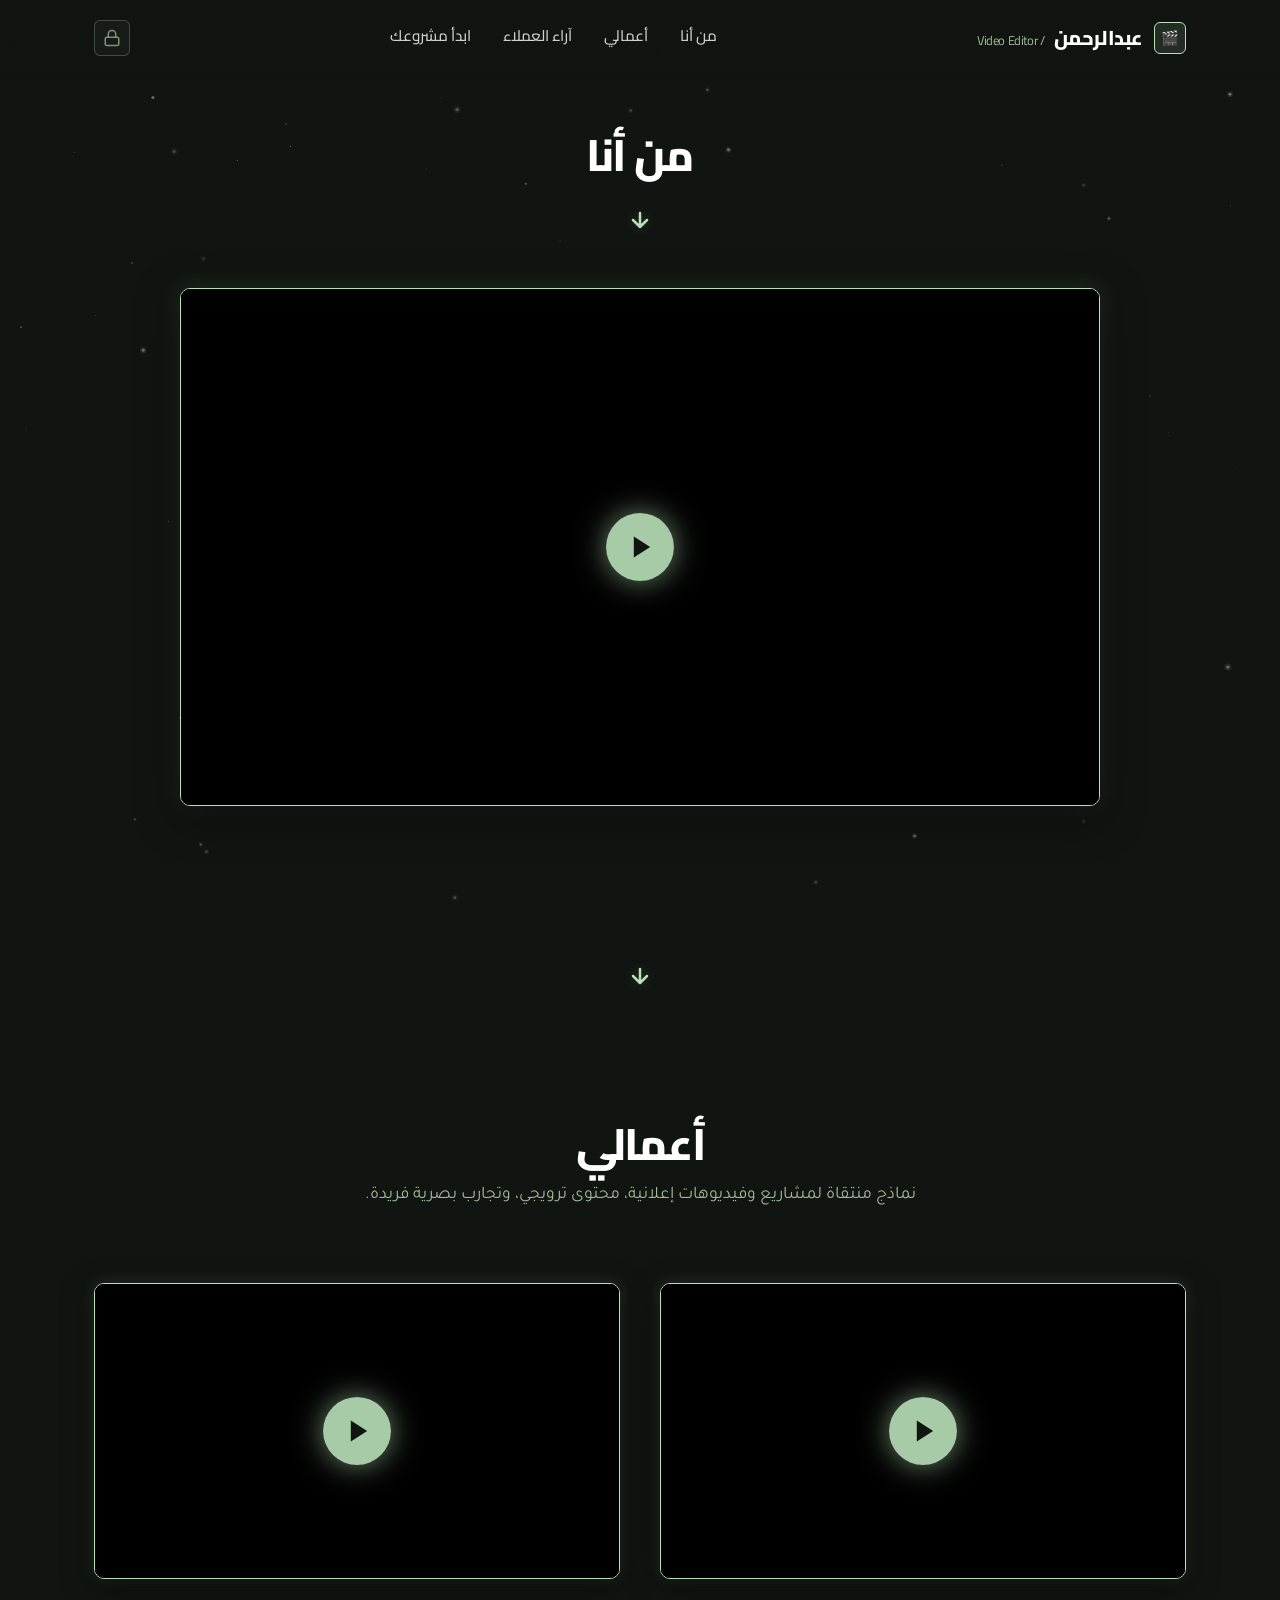
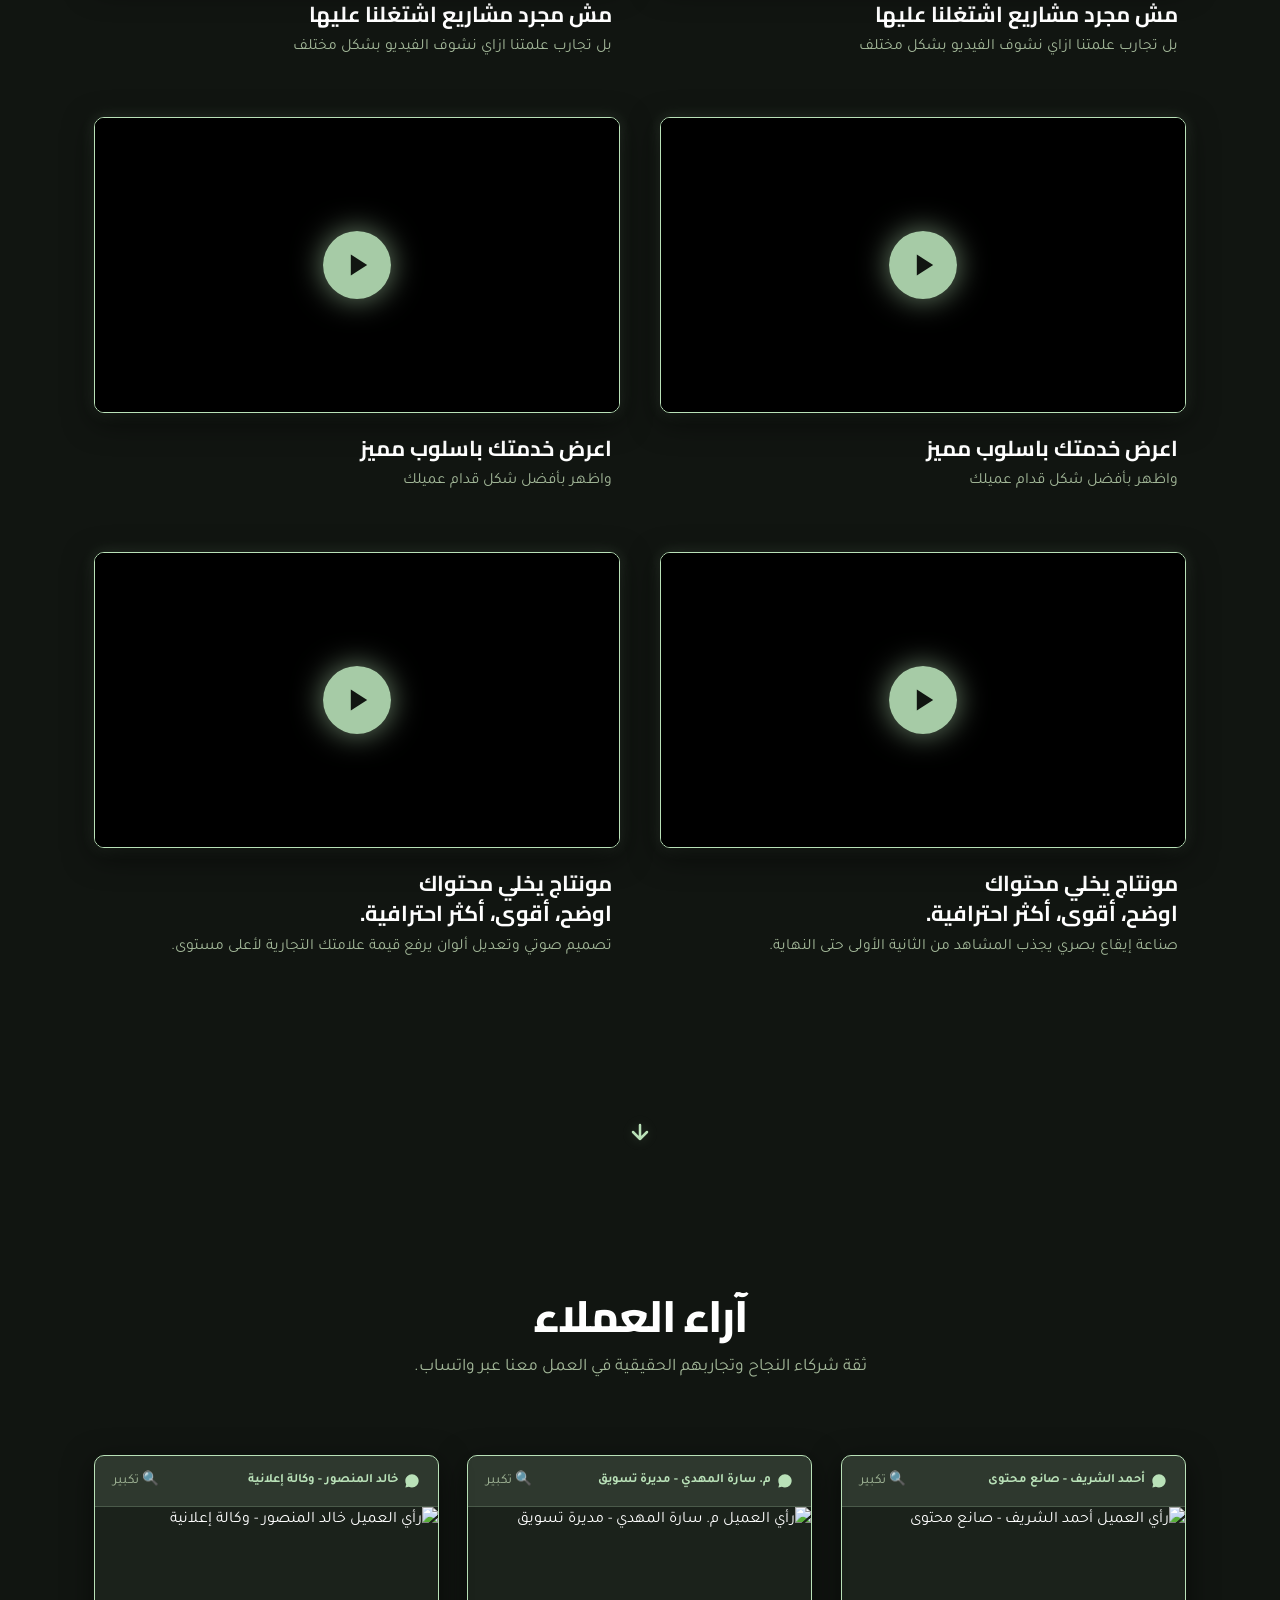
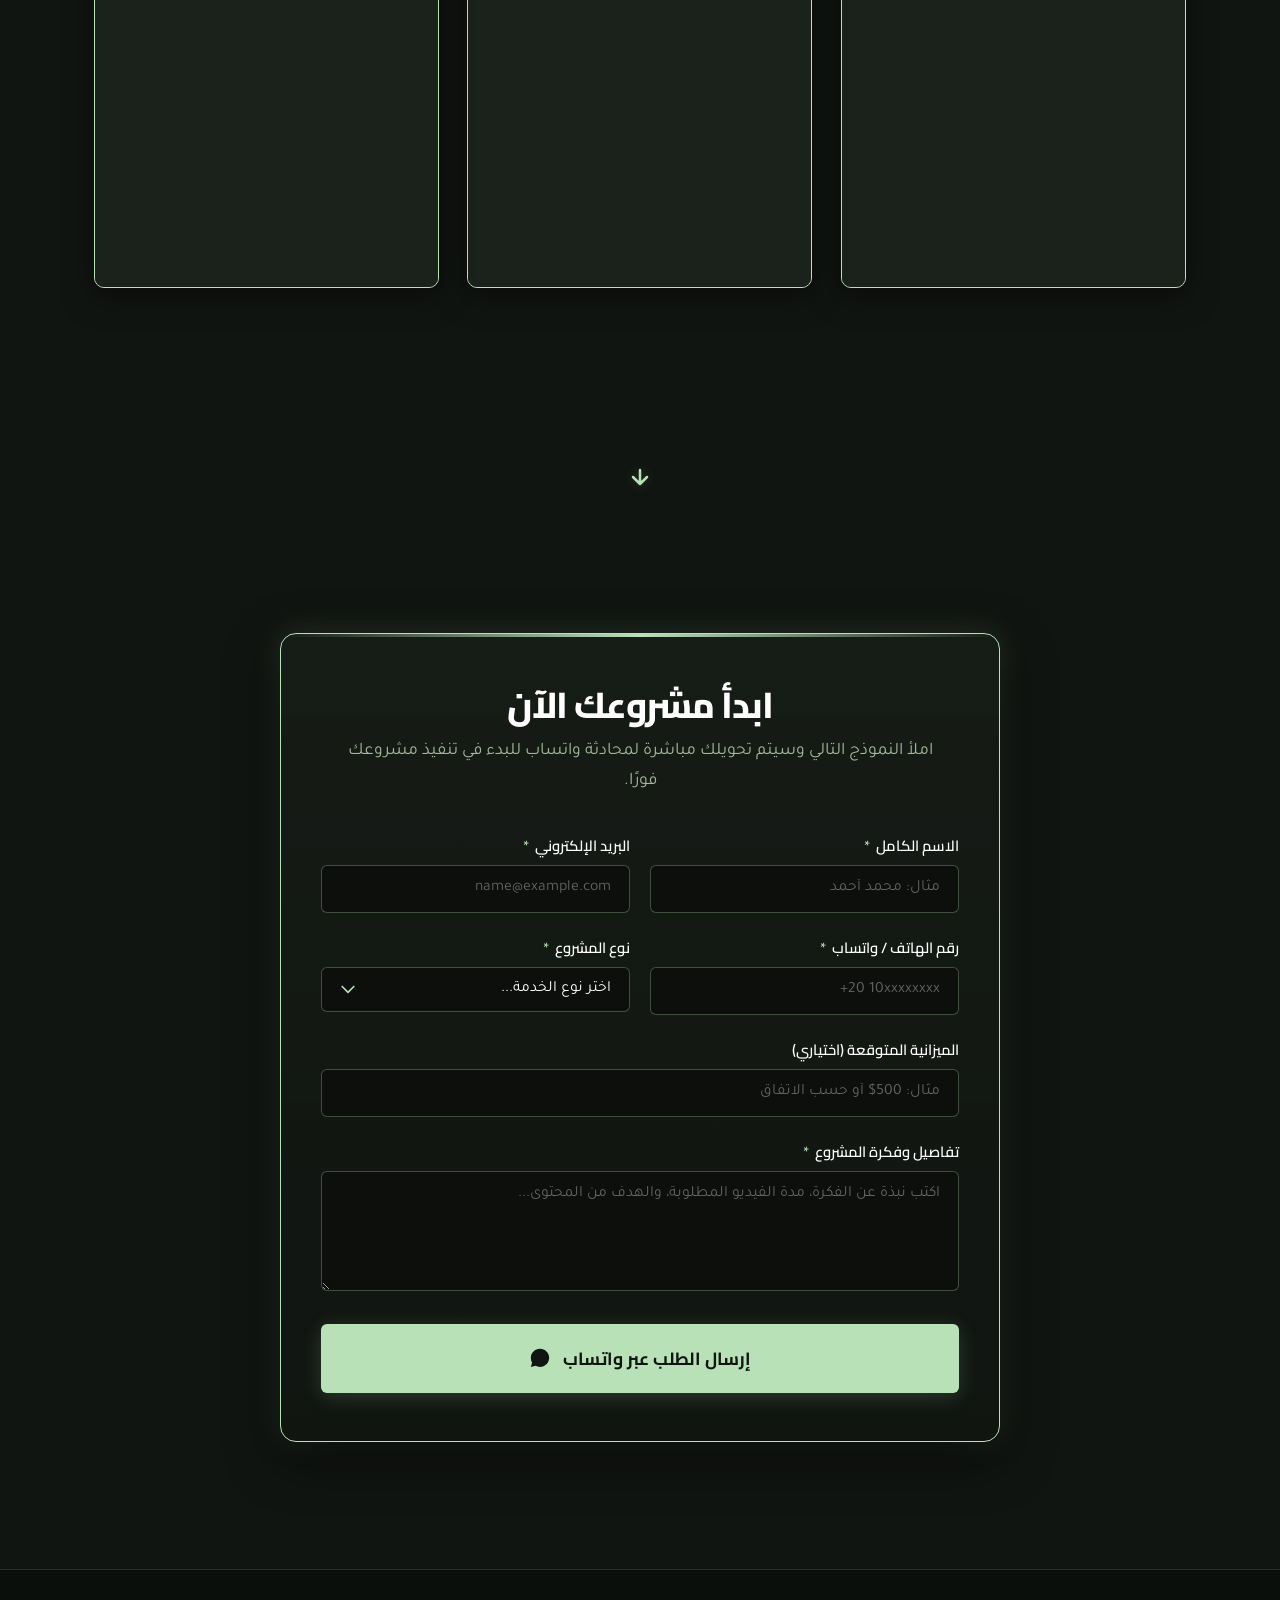
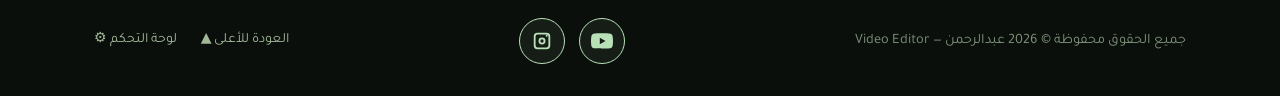
==== commit 65d2701b: "Add files via upload" ====
--- a/index.html
+++ b/index.html
@@ -219,6 +219,20 @@
     <footer class="site-footer">
         <div class="container footer-inner">
             <p class="footer-copy">جميع الحقوق محفوظة &copy; <span id="current-year">2025</span> عبدالرحمن — Video Editor</p>
+
+            <div class="footer-social" aria-label="حسابات التواصل">
+                <a class="social-btn social-youtube" href="https://www.youtube.com/@abdelrahmaneditor" target="_blank" rel="noopener noreferrer" aria-label="قناة يوتيوب">
+                    <svg viewBox="0 0 24 24" aria-hidden="true">
+                        <path d="M23.5 6.2a3.1 3.1 0 0 0-2.2-2.2C19.5 3.6 12 3.6 12 3.6s-7.5 0-9.3.4A3.1 3.1 0 0 0 .5 6.2 32.4 32.4 0 0 0 0 12a32.4 32.4 0 0 0 .5 5.8 3.1 3.1 0 0 0 2.2 2.2c1.8.4 9.3.4 9.3.4s7.5 0 9.3-.4a3.1 3.1 0 0 0 2.2-2.2A32.4 32.4 0 0 0 24 12a32.4 32.4 0 0 0-.5-5.8zM9.6 15.6V8.4L15.8 12l-6.2 3.6z"></path>
+                    </svg>
+                </a>
+                <a class="social-btn social-instagram" href="https://www.instagram.com/abdulrahman.editor" target="_blank" rel="noopener noreferrer" aria-label="حساب إنستجرام">
+                    <svg viewBox="0 0 24 24" aria-hidden="true">
+                        <path d="M7 3h10a4 4 0 0 1 4 4v10a4 4 0 0 1-4 4H7a4 4 0 0 1-4-4V7a4 4 0 0 1 4-4zm0 2a2 2 0 0 0-2 2v10a2 2 0 0 0 2 2h10a2 2 0 0 0 2-2V7a2 2 0 0 0-2-2H7zm11.2 1.3a1.1 1.1 0 1 1-2.2 0 1.1 1.1 0 0 1 2.2 0zM12 8.2A3.8 3.8 0 1 1 8.2 12 3.8 3.8 0 0 1 12 8.2zm0 2a1.8 1.8 0 1 0 1.8 1.8A1.8 1.8 0 0 0 12 10.2z"></path>
+                    </svg>
+                </a>
+            </div>
+
             <div class="footer-links">
                 <a href="#hero" class="footer-link">العودة للأعلى ▲</a>
                 <a href="admin.html" class="footer-link">لوحة التحكم ⚙️</a>
--- a/css/style.css
+++ b/css/style.css
@@ -918,6 +918,41 @@
     color: var(--color-accent);
 }
 
+.footer-social {
+    display: flex;
+    align-items: center;
+    justify-content: center;
+    gap: 0.85rem;
+}
+
+.social-btn {
+    width: 46px;
+    height: 46px;
+    border-radius: 50%;
+    border: 1px solid var(--color-border);
+    background: rgba(185, 225, 184, 0.06);
+    color: var(--color-accent);
+    display: inline-flex;
+    align-items: center;
+    justify-content: center;
+    transition: var(--transition-smooth);
+}
+
+.social-btn svg {
+    width: 22px;
+    height: 22px;
+    fill: currentColor;
+}
+
+.social-btn:hover,
+.social-btn:focus-visible {
+    background: var(--color-accent);
+    color: #111511;
+    transform: translateY(-3px);
+    box-shadow: 0 8px 22px var(--color-accent-glow-strong);
+    outline: none;
+}
+
 /* ==========================================================================
    TOAST NOTIFICATIONS
    ========================================================================== */
--- a/css/responsive.css
+++ b/css/responsive.css
@@ -52,12 +52,56 @@
     }
     
     .portfolio-grid {
-        grid-template-columns: 1fr;
-        gap: 2.75rem;
+        grid-template-columns: 1fr 1fr;
+        gap: 1.35rem 0.7rem;
         margin-top: 2rem;
     }
 
-    .project-video-box.is-portrait,
+    .project-card:not(.is-portrait),
+    .project-card.is-landscape {
+        grid-column: 1 / -1;
+    }
+
+    .project-card.is-portrait {
+        grid-column: span 1;
+        align-items: stretch;
+    }
+
+    .project-card.is-portrait .project-video-box,
+    .project-video-box.is-portrait {
+        width: 100%;
+        max-height: none;
+        margin-inline: 0;
+    }
+
+    .project-card.is-portrait .project-meta {
+        max-width: 100%;
+        padding-inline: 0.1rem;
+        margin-top: 0.7rem;
+    }
+
+    .project-card.is-portrait .project-title {
+        font-size: 0.95rem;
+        line-height: 1.35;
+    }
+
+    .project-card.is-portrait .project-description {
+        font-size: 0.78rem;
+        line-height: 1.5;
+    }
+
+    .project-card.is-portrait-solo {
+        grid-column: 1 / -1;
+        max-width: 52%;
+        justify-self: center;
+    }
+
+    .project-card.is-landscape .project-video-box {
+        width: 100%;
+        aspect-ratio: 16 / 9;
+        max-height: none;
+    }
+
     .video-frame-wrapper.is-portrait {
         width: min(100%, 340px);
         max-height: min(72vh, 620px);
@@ -78,12 +122,41 @@
     }
     
     .form-row {
-        grid-template-columns: 1fr;
-        gap: 1.25rem;
-    }
-    
+        grid-template-columns: 1fr 1fr;
+        gap: 0.85rem;
+    }
+
+    .contact-form {
+        gap: 0.95rem;
+    }
+
+    .form-label {
+        font-size: 0.8rem;
+        white-space: nowrap;
+        overflow: hidden;
+        text-overflow: ellipsis;
+    }
+
+    .form-input,
+    .form-select,
+    .form-textarea {
+        padding: 0.72rem 0.8rem;
+        font-size: 0.88rem;
+    }
+
+    .form-select {
+        padding-left: 2.1rem;
+        background-position: left 0.7rem center;
+        background-size: 1.05rem;
+    }
+
+    .form-textarea {
+        min-height: 110px;
+    }
+
     .cta-box {
-        padding: 2rem 1.5rem;
+        padding: 1.5rem 1rem;
+        border-radius: var(--radius-md);
     }
     
     .cta-header .section-title {
@@ -93,7 +166,17 @@
     .footer-inner {
         flex-direction: column;
         text-align: center;
+        gap: 1.25rem;
+    }
+
+    .footer-social {
+        order: -1;
         gap: 1rem;
+    }
+
+    .social-btn {
+        width: 50px;
+        height: 50px;
     }
     
     .footer-links {
@@ -127,15 +210,47 @@
     .project-title {
         font-size: 1.2rem;
     }
+
+    .project-card.is-portrait .project-title {
+        font-size: 0.86rem;
+    }
     
     .project-description {
         font-size: 0.92rem;
+    }
+
+    .project-card.is-portrait .project-description {
+        font-size: 0.74rem;
     }
     
     .play-button {
         width: 56px;
         height: 56px;
     }
+
+    .project-card.is-portrait .play-button {
+        width: 40px;
+        height: 40px;
+    }
+
+    .project-card.is-portrait .play-button svg {
+        width: 16px;
+        height: 16px;
+    }
+
+    .form-label {
+        white-space: normal;
+        line-height: 1.35;
+        font-size: 0.75rem;
+    }
+
+    .cta-box {
+        padding: 1.25rem 0.85rem;
+    }
+
+    .project-card.is-portrait-solo {
+        max-width: 58%;
+    }
     
     .play-button svg {
         width: 22px;
@@ -144,11 +259,6 @@
     
     .review-image-wrap {
         height: 280px;
-    }
-    
-    .cta-box {
-        padding: 1.75rem 1.15rem;
-        border-radius: var(--radius-md);
     }
     
     .btn-primary {
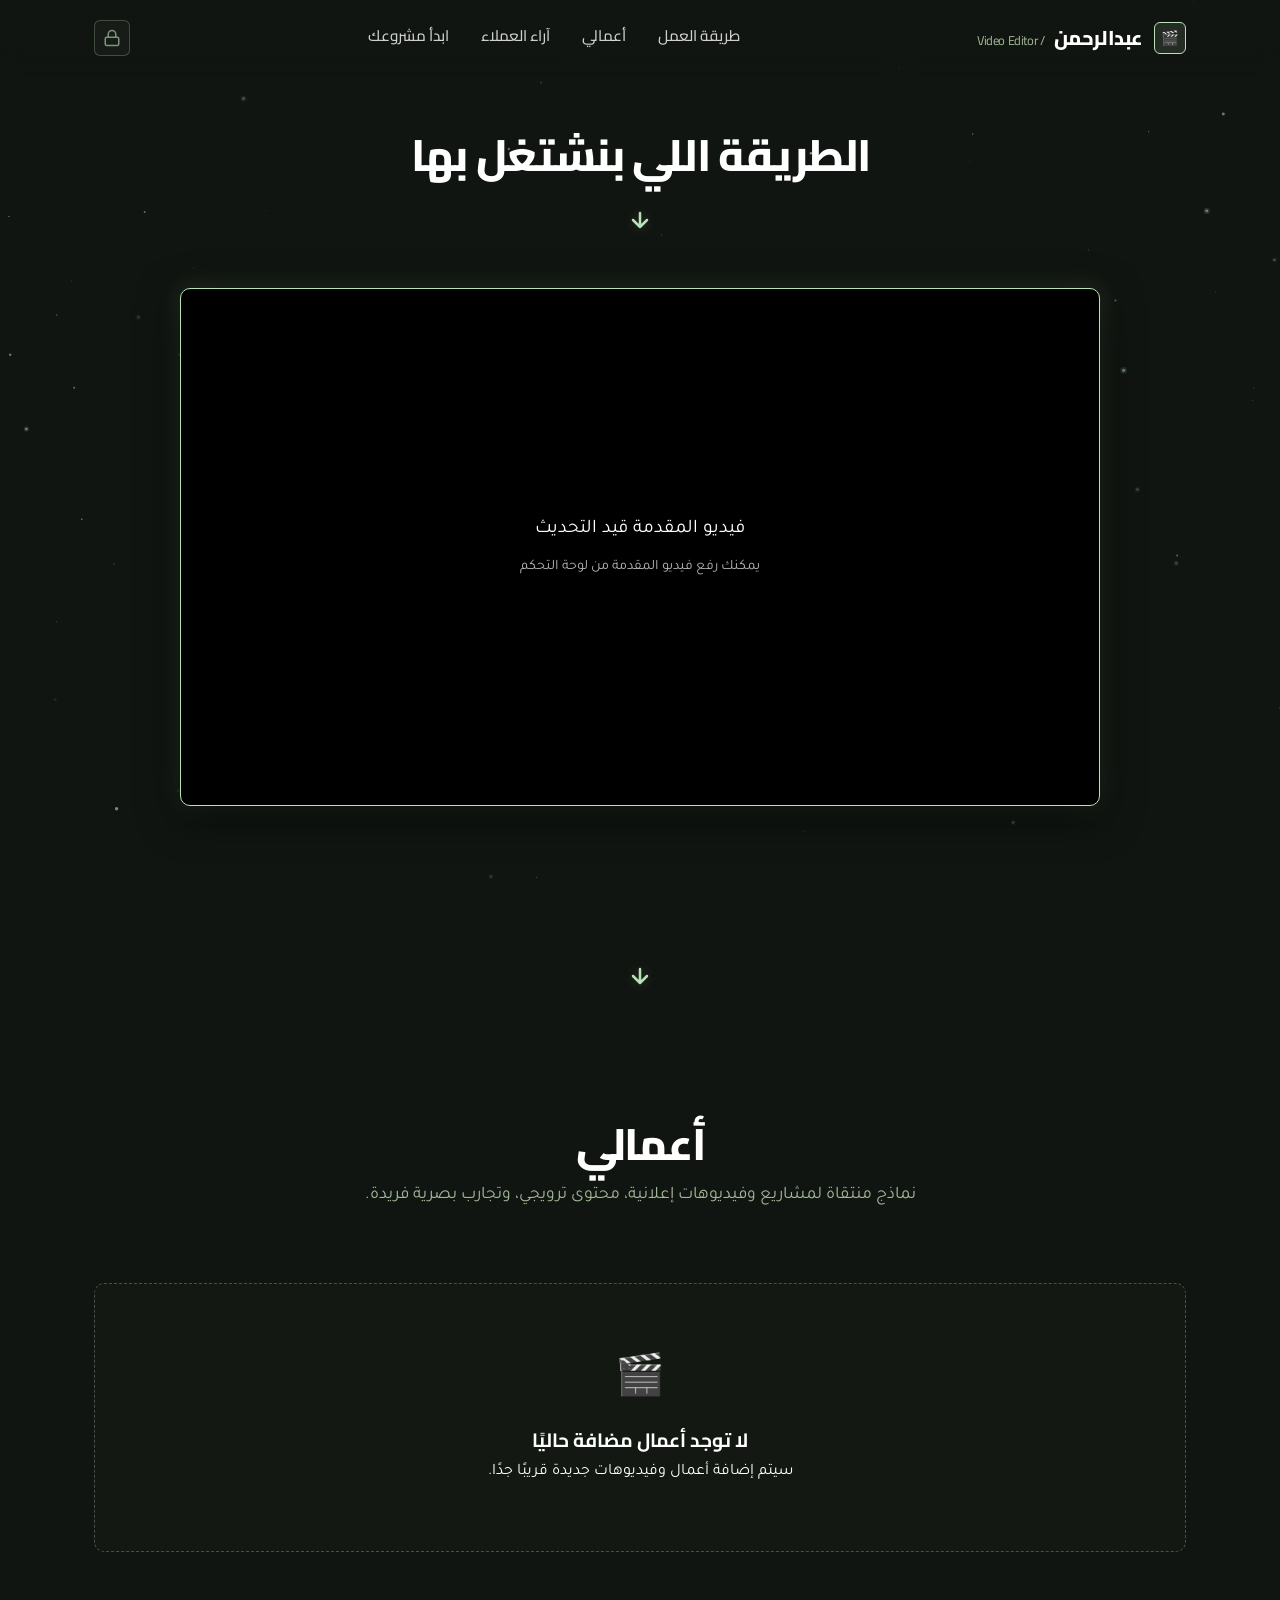
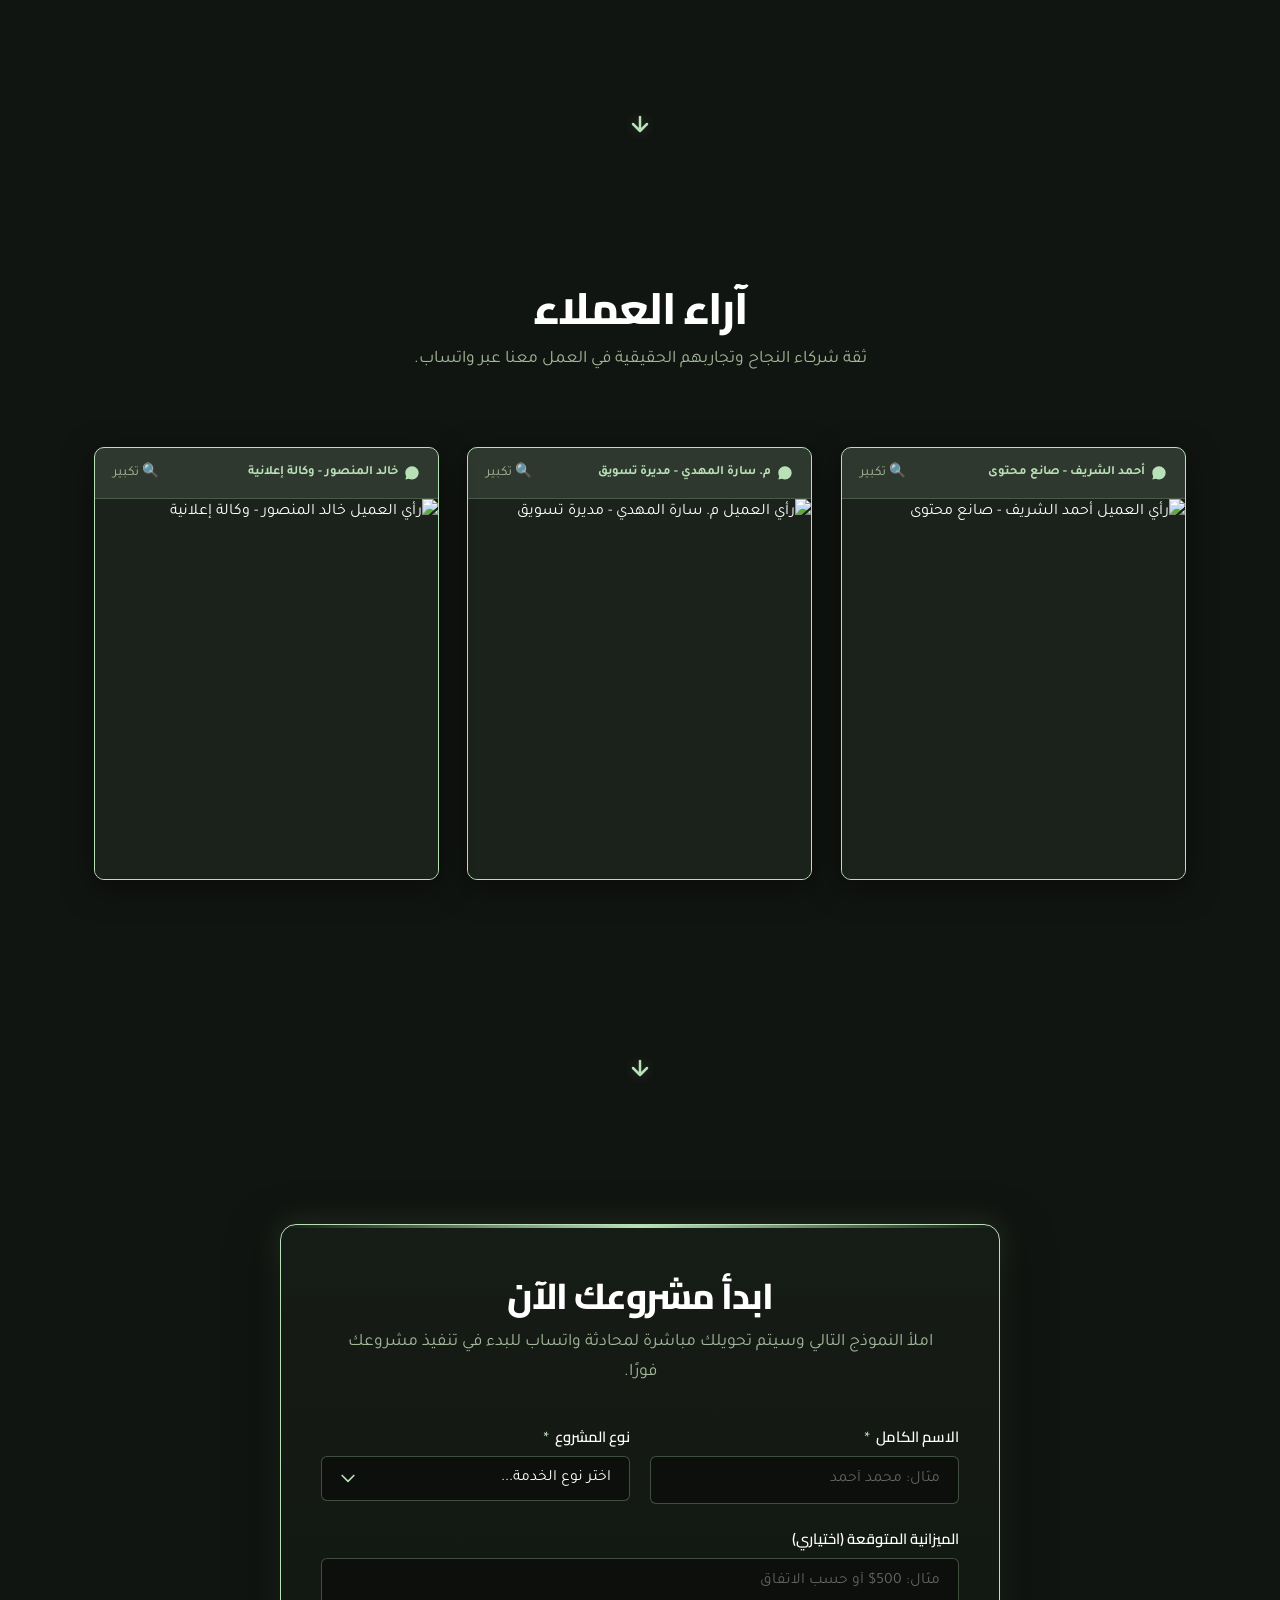
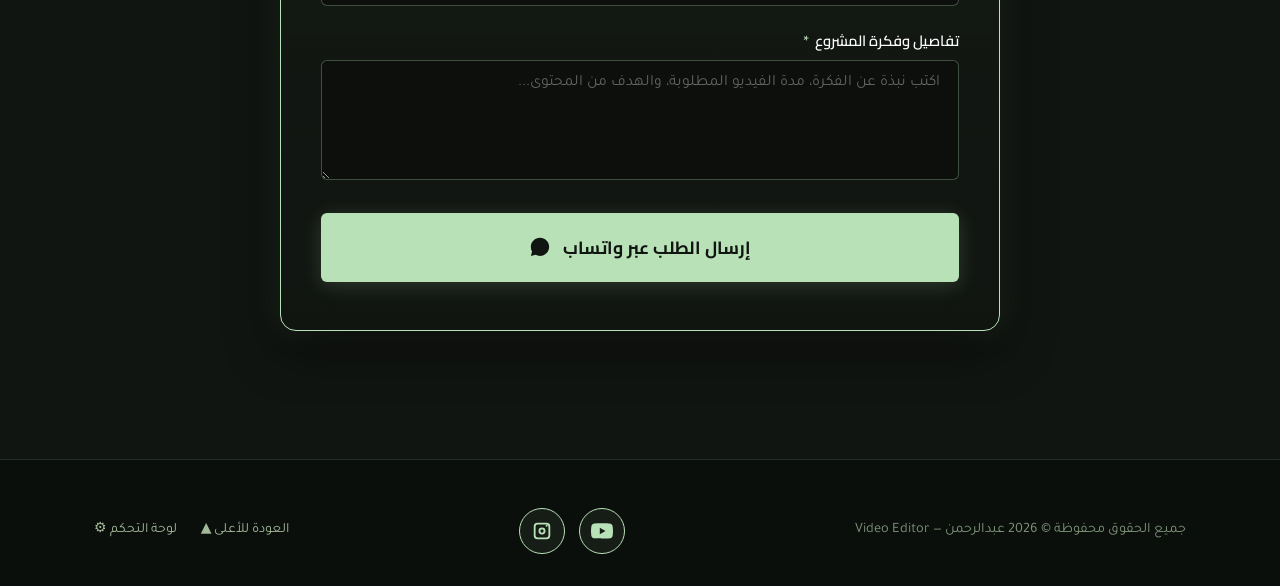
==== commit 5d38b0f9: "Add files via upload" ====
--- a/index.html
+++ b/index.html
@@ -34,7 +34,7 @@
 
             <nav class="nav-menu" aria-label="روابط التنقل">
                 <ul class="nav-links">
-                    <li><a href="#hero" class="nav-link">من أنا</a></li>
+                    <li><a href="#hero" class="nav-link">طريقة العمل</a></li>
                     <li><a href="#portfolio" class="nav-link">أعمالي</a></li>
                     <li><a href="#reviews" class="nav-link">آراء العملاء</a></li>
                     <li><a href="#contact" class="nav-link">ابدأ مشروعك</a></li>
@@ -55,12 +55,12 @@
     <main id="main-content">
 
         <!-- ==========================================================================
-             1. HERO / INTRO SECTION ("من أنا")
+             1. HERO / INTRO SECTION ("الطريقة اللي بنشتغل بها")
              ========================================================================== -->
         <section id="hero" class="hero-section">
             <div class="container">
                 <div class="section-title-wrap reveal-on-scroll">
-                    <h1 class="section-title">من أنا</h1>
+                    <h1 class="section-title">الطريقة اللي بنشتغل بها</h1>
                     <div class="arrow-down-indicator" aria-hidden="true">
                         <svg viewBox="0 0 24 24" fill="none" stroke="currentColor">
                             <path d="M12 5v14M19 12l-7 7-7-7" stroke-linecap="round" stroke-linejoin="round"/>
@@ -160,20 +160,6 @@
                                 <label for="client-name" class="form-label">الاسم الكامل <span class="required">*</span></label>
                                 <input type="text" id="client-name" class="form-input" placeholder="مثال: محمد أحمد" required>
                                 <span class="form-error-msg">يرجى إدخال اسمك الكريم</span>
-                            </div>
-
-                            <div class="form-group">
-                                <label for="client-email" class="form-label">البريد الإلكتروني <span class="required">*</span></label>
-                                <input type="email" id="client-email" class="form-input" placeholder="name@example.com" required>
-                                <span class="form-error-msg">يرجى إدخال بريد إلكتروني صحيح</span>
-                            </div>
-                        </div>
-
-                        <div class="form-row">
-                            <div class="form-group">
-                                <label for="client-phone" class="form-label">رقم الهاتف / واتساب <span class="required">*</span></label>
-                                <input type="tel" id="client-phone" class="form-input" placeholder="+20 10xxxxxxxx" required>
-                                <span class="form-error-msg">يرجى إدخال رقم هاتف للتواصل</span>
                             </div>
 
                             <div class="form-group">
@@ -246,7 +232,7 @@
     <!-- Core Scripts (toast.js قبل بقية الملفات لإتاحة التنبيهات لكل الأجزاء) -->
     <script src="js/config.js"></script>
     <script src="js/toast.js"></script>
-    <script src="js/youtube.js"></script>
+    <script src="js/videoPlayer.js"></script>
     <script src="js/supabase.js"></script>
     <script src="js/dataService.js"></script>
     <script src="js/particles.js"></script>
--- a/css/style.css
+++ b/css/style.css
@@ -270,6 +270,8 @@
     flex-direction: column;
     align-items: center;
     margin-bottom: 1.5rem;
+    max-width: 100%;
+    padding-inline: 0.5rem;
 }
 
 .section-title {
@@ -355,8 +357,8 @@
     box-shadow: 0 15px 50px rgba(0, 0, 0, 0.8), 0 0 35px var(--color-accent-glow-strong);
 }
 
-.video-frame-wrapper iframe,
 .video-frame-wrapper video,
+.video-frame-wrapper .html5-player,
 .video-frame-wrapper .video-facade {
     position: absolute;
     top: 0;
@@ -416,6 +418,73 @@
     transform: scale(1.12);
     background: #FFFFFF;
     box-shadow: 0 0 40px rgba(185, 225, 184, 0.9);
+}
+
+.html5-player {
+    position: absolute;
+    inset: 0;
+    background: #000;
+}
+
+.html5-player video {
+    width: 100%;
+    height: 100%;
+    object-fit: cover;
+    display: block;
+    background: #000;
+}
+
+.html5-player.is-portrait video,
+.video-frame-wrapper.is-portrait .html5-player video,
+.project-video-box.is-portrait .html5-player video {
+    object-fit: cover;
+}
+
+.player-controls {
+    position: absolute;
+    inset-inline: 0.7rem;
+    bottom: 0.7rem;
+    display: flex;
+    align-items: center;
+    justify-content: space-between;
+    z-index: 3;
+    opacity: 1;
+    transition: opacity 0.25s ease;
+}
+
+.html5-player.is-playing .player-controls {
+    opacity: 0;
+}
+
+.html5-player:hover .player-controls,
+.html5-player:focus-within .player-controls {
+    opacity: 1;
+}
+
+.player-btn {
+    width: 42px;
+    height: 42px;
+    border: 1px solid var(--color-accent);
+    border-radius: 50%;
+    background: rgba(17, 21, 17, 0.72);
+    color: var(--color-accent);
+    display: inline-flex;
+    align-items: center;
+    justify-content: center;
+    cursor: pointer;
+}
+
+.player-btn svg {
+    width: 18px;
+    height: 18px;
+    fill: currentColor;
+}
+
+.player-btn:hover,
+.player-btn:focus-visible {
+    background: var(--color-accent);
+    color: #111511;
+    outline: none;
 }
 
 /* Section Transition Arrow Divider */
@@ -484,7 +553,8 @@
     transform: translateY(-4px);
 }
 
-.project-video-box iframe,
+.project-video-box video,
+.project-video-box .html5-player,
 .project-video-box .video-facade {
     position: absolute;
     top: 0;
--- a/css/responsive.css
+++ b/css/responsive.css
@@ -195,7 +195,8 @@
     }
     
     .section-title {
-        font-size: 1.75rem;
+        font-size: 1.45rem;
+        line-height: 1.45;
     }
     
     .brand-logo {
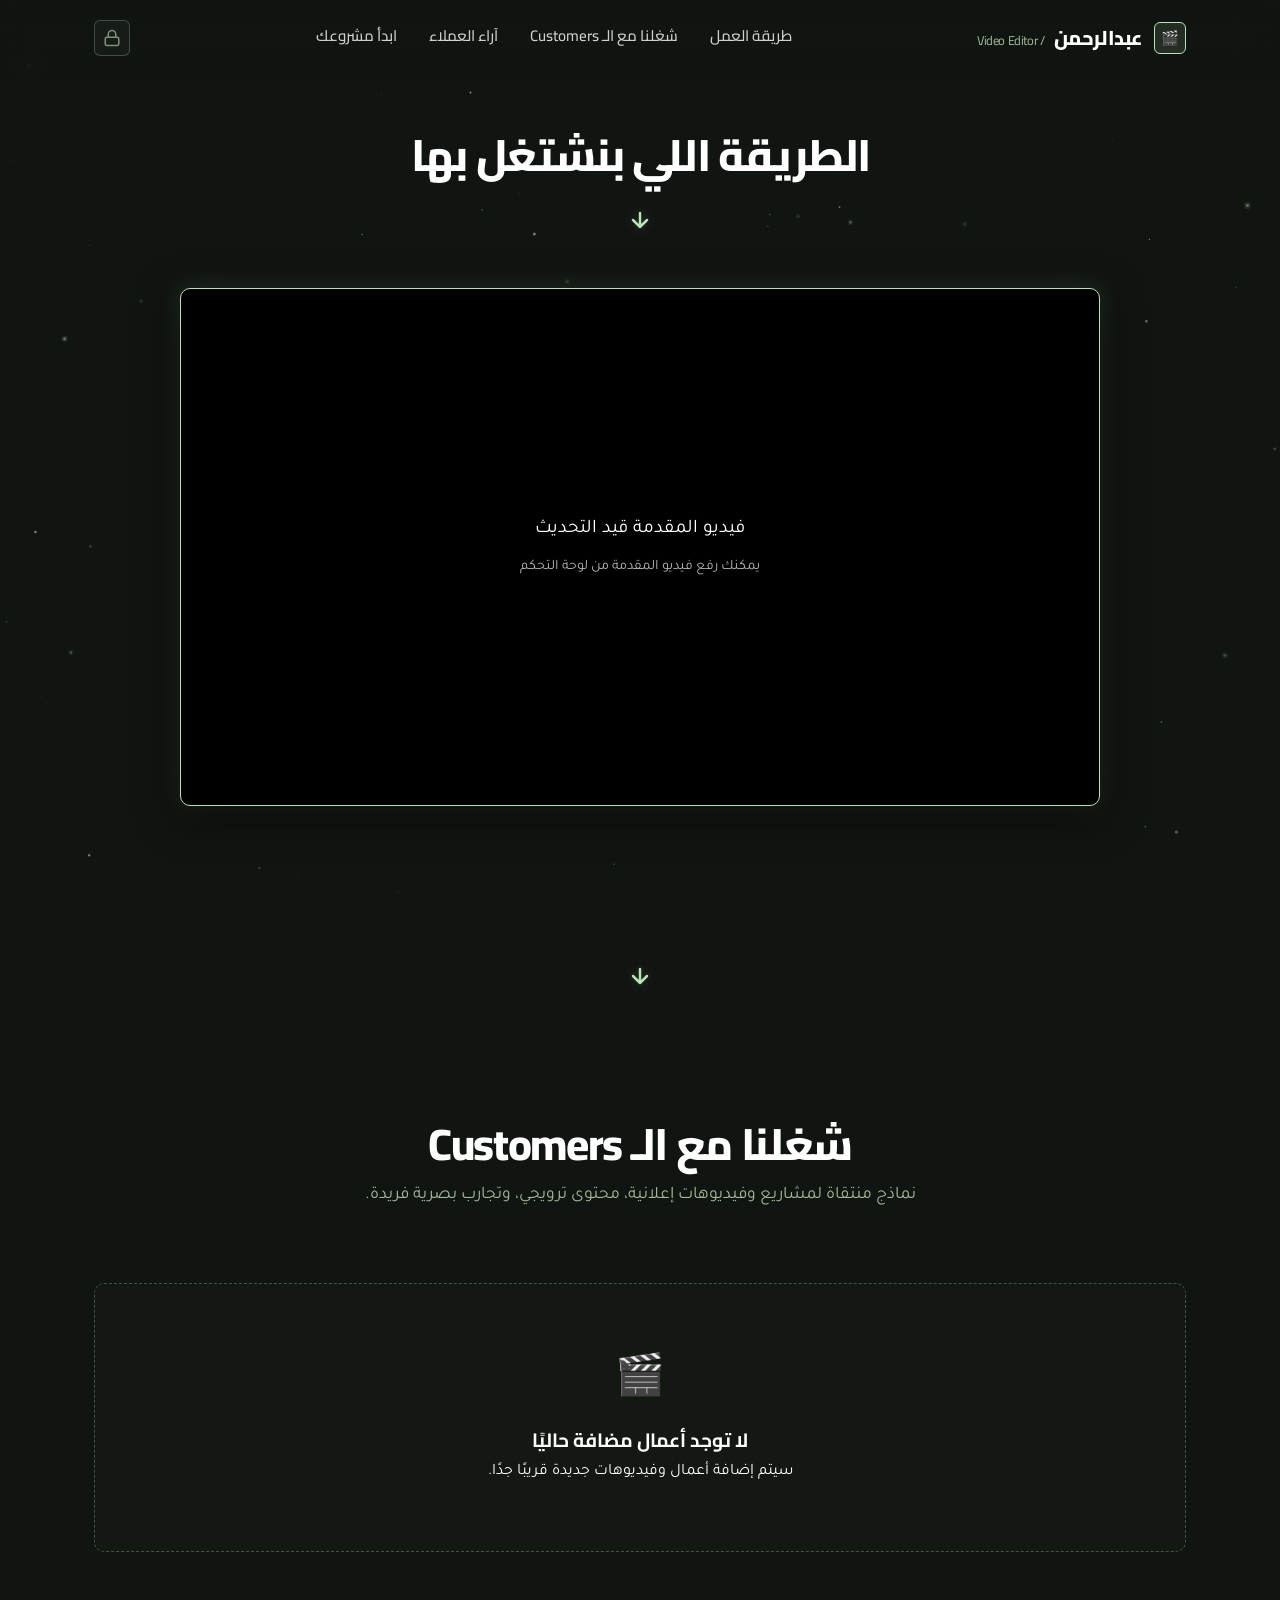
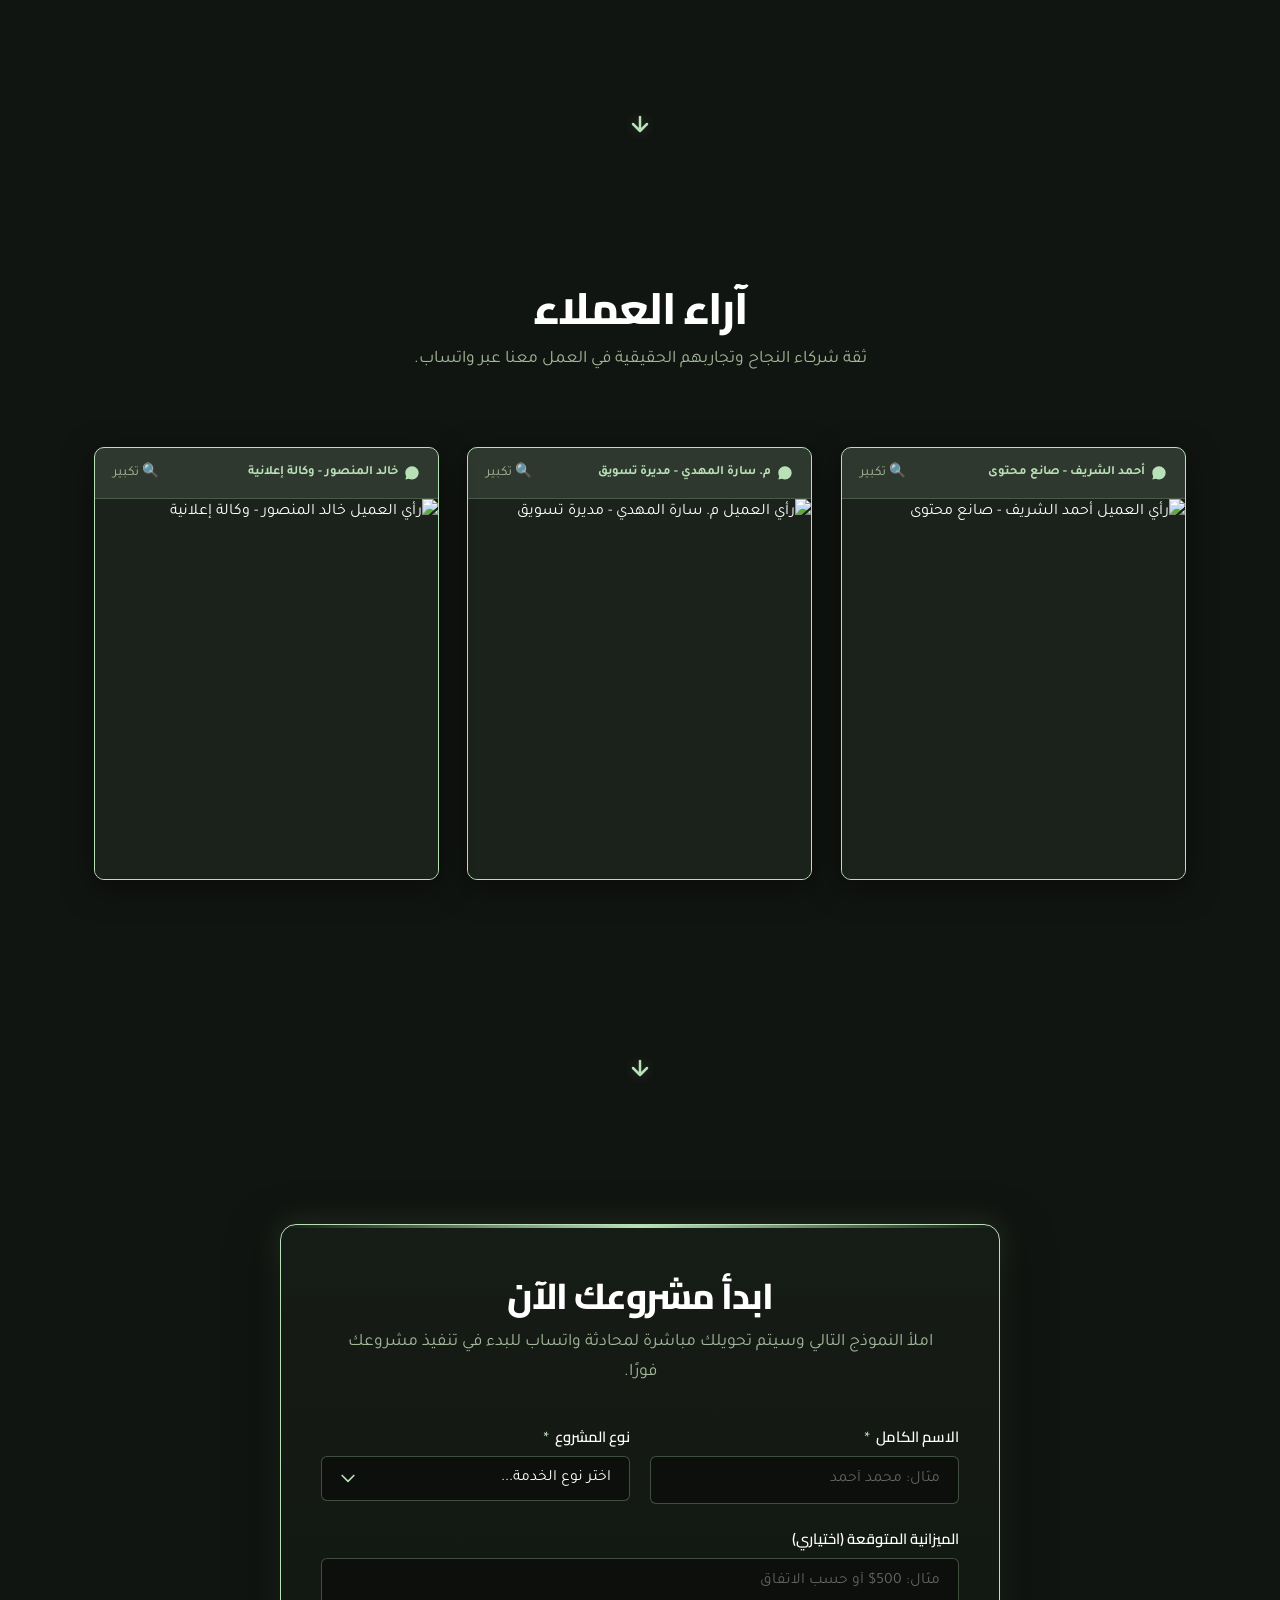
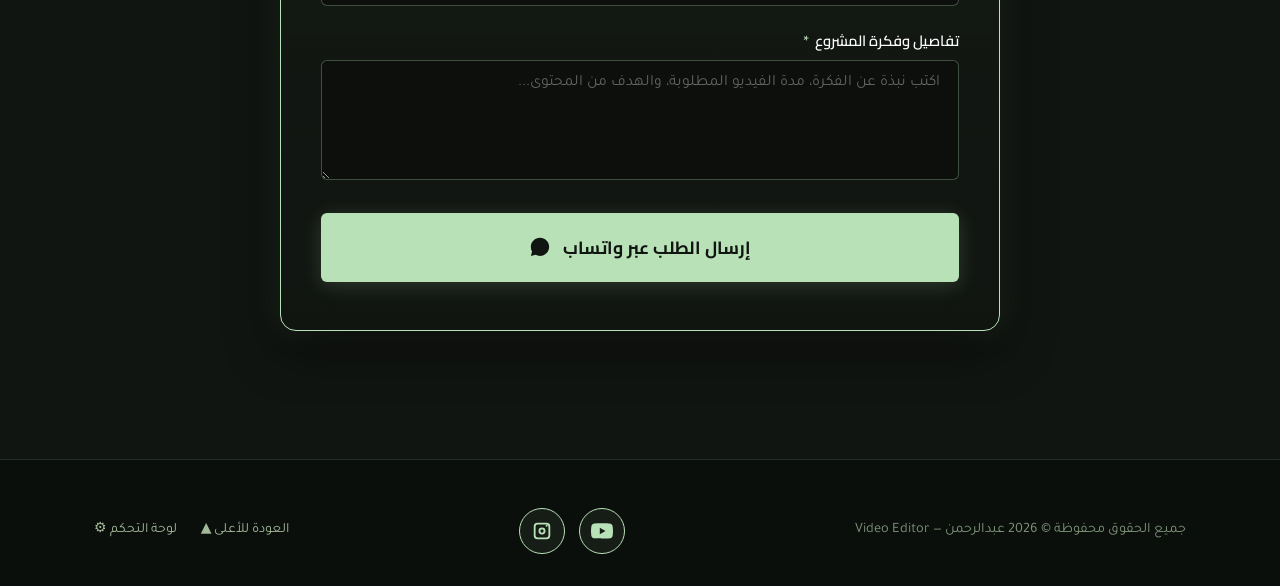
==== commit 20f6b2d4: "Add files via upload" ====
--- a/index.html
+++ b/index.html
@@ -35,7 +35,7 @@
             <nav class="nav-menu" aria-label="روابط التنقل">
                 <ul class="nav-links">
                     <li><a href="#hero" class="nav-link">طريقة العمل</a></li>
-                    <li><a href="#portfolio" class="nav-link">أعمالي</a></li>
+                    <li><a href="#portfolio" class="nav-link">شغلنا مع الـ Customers</a></li>
                     <li><a href="#reviews" class="nav-link">آراء العملاء</a></li>
                     <li><a href="#contact" class="nav-link">ابدأ مشروعك</a></li>
                 </ul>
@@ -87,12 +87,12 @@
         </div>
 
         <!-- ==========================================================================
-             2. PORTFOLIO SECTION ("أعمالي")
+             2. PORTFOLIO SECTION ("شغلنا مع الـ Customers")
              ========================================================================== -->
         <section id="portfolio" class="portfolio-section">
             <div class="container">
                 <div class="section-title-wrap reveal-on-scroll" style="text-align:center;width:100%;">
-                    <h2 class="section-title">أعمالي</h2>
+                    <h2 class="section-title">شغلنا مع الـ Customers</h2>
                     <p class="section-subtitle">نماذج منتقاة لمشاريع وفيديوهات إعلانية، محتوى ترويجي، وتجارب بصرية فريدة.</p>
                 </div>
 
--- a/css/style.css
+++ b/css/style.css
@@ -434,6 +434,21 @@
     background: #000;
 }
 
+.html5-player video::-webkit-media-controls {
+    display: none !important;
+}
+
+.html5-player:fullscreen video,
+.html5-player:-webkit-full-screen video {
+    object-fit: contain;
+}
+
+.html5-player video:fullscreen,
+.html5-player video:-webkit-full-screen {
+    object-fit: contain;
+    background: #000;
+}
+
 .html5-player.is-portrait video,
 .video-frame-wrapper.is-portrait .html5-player video,
 .project-video-box.is-portrait .html5-player video {
